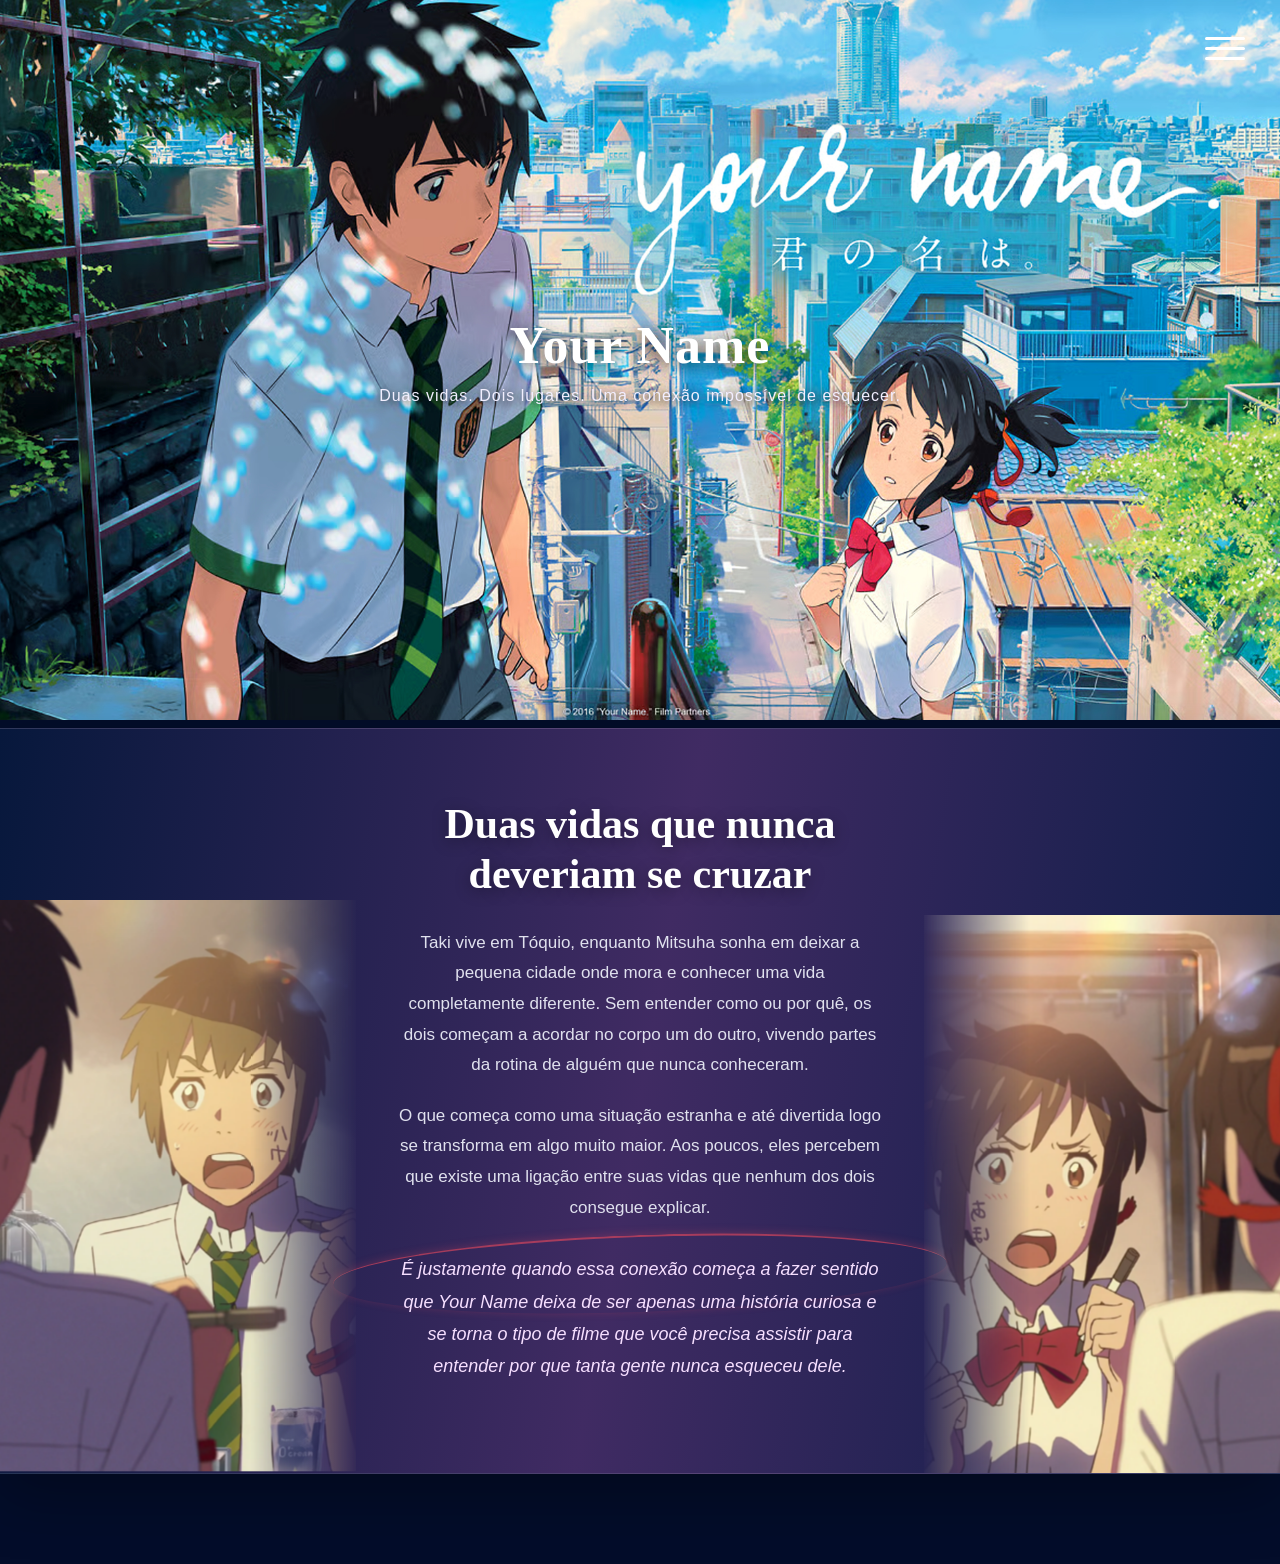
==== index.html @ 28dd765f "Primeiro commit" ====
<!DOCTYPE html>
<html lang="pt-br">
<head>
    <meta charset="UTF-8">
    <meta name="viewport" content="width=device-width, initial-scale=1.0">
    <link rel="stylesheet" href="style.css">
    <title>Your name</title>
</head>

    

<body>
    <header class="inicio" id="inicio">
        
        <img
        class="imagem-inicio"
        src="./src/your_name_4k_upscaled.jpg"
        alt="Your Name"
    >

    <input type="checkbox" id="menu-abrir">

    <label for="menu-abrir" class="menu-botao">
        <span></span>
        <span></span>
        <span></span>
    </label>

    <nav class="menu">
        <a href="#inicio">Início</a>
        <a href="#historia">História</a>
        <a href="#personagens">Personagens</a>
        <a href="#curiosidades">Curiosidades</a>
    </nav>

    <div class="conteudo-inicio">

        <h1>Your Name</h1>

        <p class="subtitulo">
            Duas vidas. Dois lugares. Uma conexão impossível de esquecer.
        </p>

    </div>




    </header>



    <main>
         
        <div class="historia-faixa" id="historia">

        <div class="personagem-lado personagem-taki">
            <img src="./src/Capturar.PNG" alt="Taki de Your Name">
        </div>

        <div class="historia-centro">

            <h2>Duas vidas que nunca deveriam se cruzar</h2>

            <p>
                Taki vive em Tóquio, enquanto Mitsuha sonha em deixar
                a pequena cidade onde mora e conhecer uma vida completamente
                diferente. Sem entender como ou por quê, os dois começam
                a acordar no corpo um do outro, vivendo partes da rotina
                de alguém que nunca conheceram.
            </p>

            <p>
                O que começa como uma situação estranha e até divertida
                logo se transforma em algo muito maior. Aos poucos, eles
                percebem que existe uma ligação entre suas vidas que nenhum
                dos dois consegue explicar.
            </p>

            <p class="historia-impacto">
                É justamente quando essa conexão começa a fazer sentido
                que Your Name deixa de ser apenas uma história curiosa
                e se torna o tipo de filme que você precisa assistir
                para entender por que tanta gente nunca esqueceu dele.
            </p>

        </div>

        <div class="personagem-lado personagem-mitsuha">
            <img src="./src/pm.PNG" alt="Mitsuha de Your Name">
        </div>

    </div>







    </main>
    

     
     
     
     
     
     
     
     
     
     
     



















<script src="script.js"></script>


    
</body>
</html>
---- style.css ----
* {
    margin: 0;
    padding: 0;
    box-sizing: border-box;
}

html {
    scroll-behavior: smooth;
}

body {
    margin: 0;
    background-color: #030d2a;
    color: white;
    font-family: Arial, sans-serif;
}


/* ABERTURA */

.inicio {
    width: 100%;
    position: relative;
    overflow: hidden;

    margin-bottom: 0;
}


/* IMAGEM */

.imagem-inicio {
    width: 100%;
    height: auto;
    display: block;

    filter: none;

    transform: translateY(var(--movimento-imagem, 0px)) scale(1.015);

    will-change: transform;

    animation: entradaImagem 1.6s ease;
}


/* TÍTULO E SUBTÍTULO */

.conteudo-inicio {
    position: absolute;

    top: 50%;
    left: 50%;

    transform:
        translate(-50%, -50%)
        translateY(var(--movimento-texto, 0px));

    text-align: center;

    width: 90%;

    z-index: 2;

    will-change: transform;
}

.conteudo-inicio h1 {
    font-family: Georgia, "Times New Roman", serif;

    font-size: 52px;

    font-weight: bold;

    color: white;

    letter-spacing: 1px;

    text-shadow:
        0 3px 15px rgba(0, 0, 0, 0.75);

    margin-bottom: 12px;

    animation: entradaTitulo 1.5s ease;
}


.subtitulo {
    font-size: 16px;

    color: #f2efff;

    letter-spacing: 1px;

    text-shadow:
        0 2px 10px rgba(0, 0, 0, 0.9);

    animation: entradaSubtitulo 1.8s ease;
}


/* MENU */

#menu-abrir {
    display: none;
}


.menu-botao {
    position: absolute;

    top: 30px;
    right: 35px;

    width: 40px;

    cursor: pointer;

    z-index: 10;
}


.menu-botao span {
    display: block;

    height: 3px;

    background-color: white;

    margin: 7px 0;

    border-radius: 10px;

    transition: 0.3s;
}


.menu {
    position: absolute;

    top: 80px;
    right: 35px;

    width: 190px;

    padding: 15px;

    background-color: rgba(10, 14, 35, 0.90);

    backdrop-filter: blur(10px);

    border-radius: 12px;

    display: flex;
    flex-direction: column;

    opacity: 0;

    transform: translateY(-10px);

    pointer-events: none;

    transition: 0.3s;

    z-index: 9;
}


.menu a {
    color: white;

    text-decoration: none;

    padding: 13px;

    border-radius: 7px;

    transition: 0.3s;
}


.menu a:hover {
    background-color: rgba(255, 255, 255, 0.12);

    padding-left: 18px;
}


#menu-abrir:checked ~ .menu {
    opacity: 1;

    transform: translateY(0);

    pointer-events: auto;
}


/* BARRINHAS VIRANDO X */

#menu-abrir:checked + .menu-botao span:nth-child(1) {
    transform: translateY(10px) rotate(45deg);
}

#menu-abrir:checked + .menu-botao span:nth-child(2) {
    opacity: 0;
}

#menu-abrir:checked + .menu-botao span:nth-child(3) {
    transform: translateY(-10px) rotate(-45deg);
}


/* ANIMAÇÕES */

@keyframes entradaImagem {

    from {
        opacity: 0;
        transform: scale(1.04);
    }

    to {
        opacity: 1;
        transform: scale(1);
    }

}


@keyframes entradaTitulo {

    from {
        opacity: 0;
        transform: translateY(25px);
    }

    to {
        opacity: 1;
        transform: translateY(0);
    }

}


@keyframes entradaSubtitulo {

    from {
        opacity: 0;
        transform: translateY(18px);
    }

    to {
        opacity: 1;
        transform: translateY(0);
    }

}



/* =========================
   FAIXA DA HISTÓRIA
   ========================= */

.historia-faixa {
    width: 100%;
    min-height: 560px;

    /* separação bem fina entre a abertura e esta parte */
    margin: 8px 0 90px;

    position: relative;

    display: grid;
    grid-template-columns: 1fr 1.6fr 1fr;

    align-items: center;

    overflow: hidden;

    background:
        linear-gradient(
            100deg,
            #07183c 0%,
            #402b63 50%,
            #091b45 100%
        );

    border-top: 1px solid rgba(255, 255, 255, 0.12);
    border-bottom: 1px solid rgba(255, 255, 255, 0.12);

    box-shadow:
        0 20px 60px rgba(0, 0, 0, 0.30);


    /* ESTADO ANTES DA ANIMAÇÃO */

    opacity: 0;

    transform:
        translateY(25px)
        scale(0.94);

    filter: blur(3px);

    transition:
        opacity 1s ease,
        transform 1s cubic-bezier(0.16, 1, 0.3, 1),
        filter 1s ease;
}



.historia-faixa.entrar {
    opacity: 1;

    transform:
        translateY(0)
        scale(1);

    filter: blur(0);
}

/* =========================
   PERSONAGENS DOS LADOS
   ========================= */

.personagem-lado {
    height: 100%;

    display: flex;

    align-items: flex-end;

    overflow: hidden;
}


.personagem-lado img {
    width: 100%;
    height: 560px;
    object-fit: cover;
    display: block;

    transform:
        translateY(var(--parallax-personagem, 0px))
        scale(1.02);

    will-change: transform;
}

/* TAKI */

.personagem-taki {
    justify-content: flex-start;

}


/* MITSUHA */

.personagem-mitsuha {
    justify-content: flex-end;

}


/* =========================
   TEXTO CENTRAL
   ========================= */

.historia-centro {
    max-width: 720px;

    margin: 0 auto;

    padding: 70px 40px;

    text-align: center;

    position: relative;

    z-index: 2;

}


.historia-centro h2 {
    font-family: Georgia, "Times New Roman", serif;

    font-size: 42px;

    line-height: 1.2;

    color: #ffffff;

    margin-bottom: 28px;

    text-shadow:
        0 3px 15px rgba(0, 0, 0, 0.35);
}


.historia-centro p {
    color: #e0e1ee;

    font-size: 17px;

    line-height: 1.8;

    margin-bottom: 20px;
}


.historia-impacto {
    margin-top: 30px;

    color: #f6dfff !important;

    font-style: italic;

    font-size: 18px !important;
}


/* =========================
   ANIMAÇÕES
   ========================= */

@keyframes takiEntrada {

    from {
        opacity: 0;
        transform: translateX(-70px) scale(0.97);
        filter: blur(3px);
    }

    to {
        opacity: 1;
        transform: translateX(0) scale(1);
        filter: blur(0);
    }

}


@keyframes mitsuhaEntrada {

    from {
        opacity: 0;
        transform: translateX(70px) scale(0.97);
        filter: blur(3px);
    }

    to {
        opacity: 1;
        transform: translateX(0) scale(1);
        filter: blur(0);
    }

}


@keyframes textoHistoriaEntrada {

    from {
        opacity: 0;
        transform: translateY(35px) scale(0.98);
    }

    to {
        opacity: 1;
        transform: translateY(0) scale(1);
    }

}




/* FAZ A FOTO DO TAKI SE MISTURAR COM O FUNDO */

.personagem-taki img {
    -webkit-mask-image: linear-gradient(
        to right,
        black 0%,
        black 70%,
        transparent 100%
    );

    mask-image: linear-gradient(
        to right,
        black 0%,
        black 70%,
        transparent 100%
    );
}


/* FAZ A FOTO DA MITSUHA SE MISTURAR COM O FUNDO */

.personagem-mitsuha img {
    -webkit-mask-image: linear-gradient(
        to left,
        black 0%,
        black 70%,
        transparent 100%
    );

    mask-image: linear-gradient(
        to left,
        black 0%,
        black 70%,
        transparent 100%
    );
}


/* FIO VERMELHO */

.historia-faixa::after {
    content: "";

    position: absolute;

    width: 48%;
    height: 75px;

    left: 26%;
    top: 68%;

    border-top: 2px solid rgba(225, 72, 92, 0.65);

    border-radius: 50%;

    transform: rotate(-2deg);

    box-shadow:
        0 -1px 8px rgba(225, 72, 92, 0.25);

    z-index: 1;

    pointer-events: none;
}


/* DEIXA PERSONAGENS E TEXTO NA FRENTE DO FIO */

.personagem-lado,
.historia-centro {
    position: relative;
    z-index: 2;
}
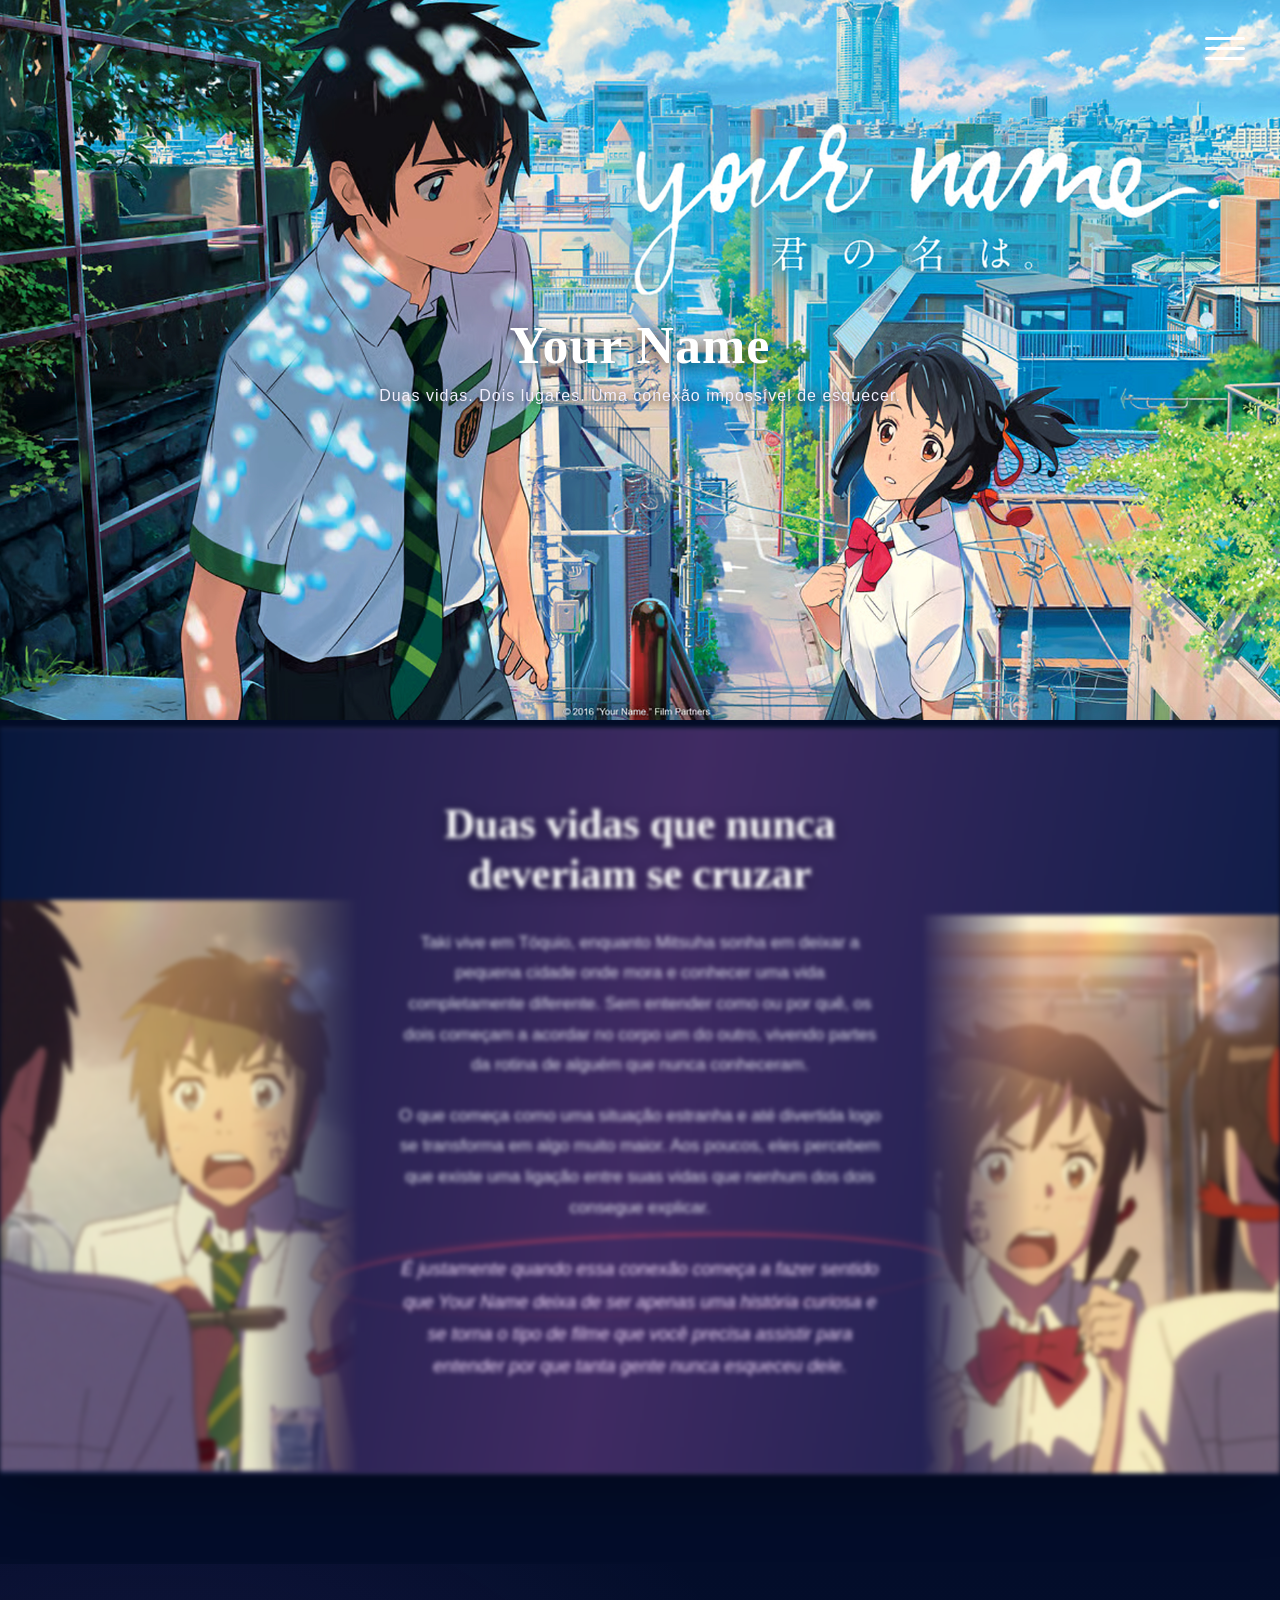
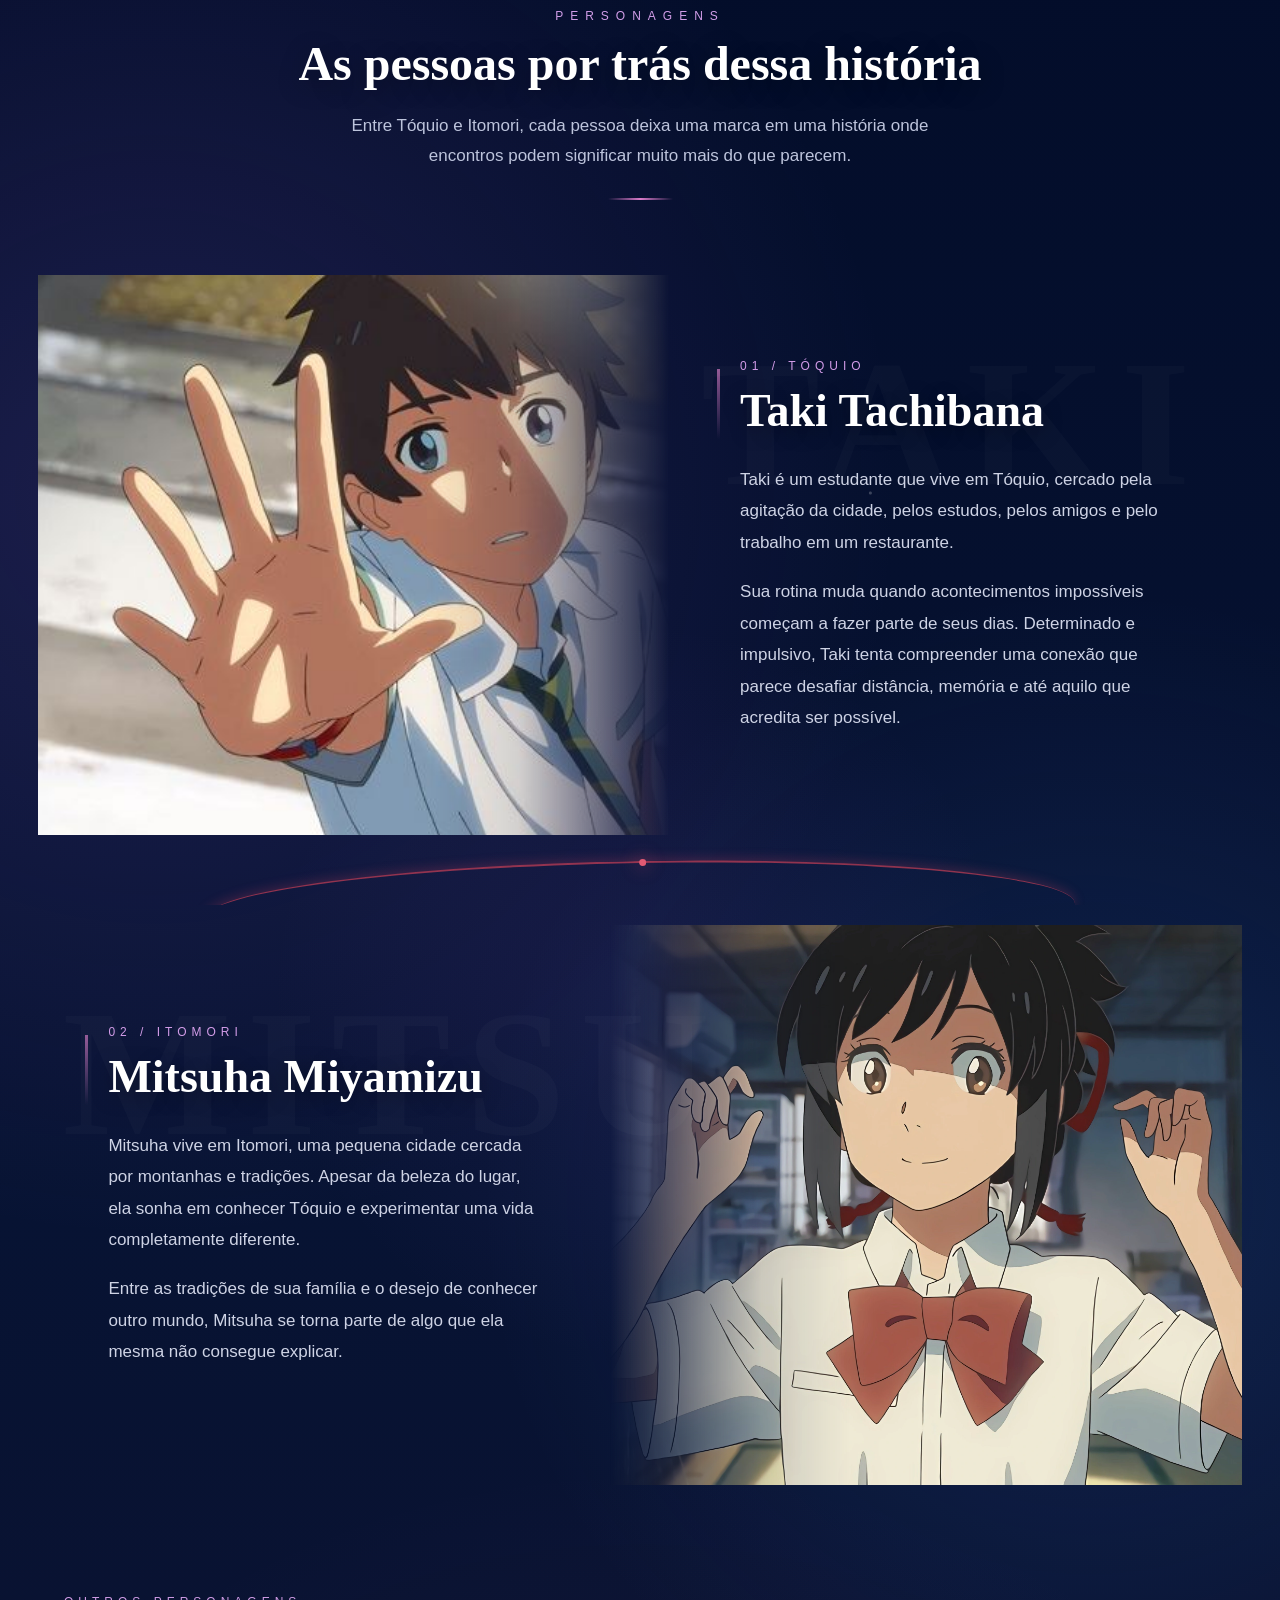
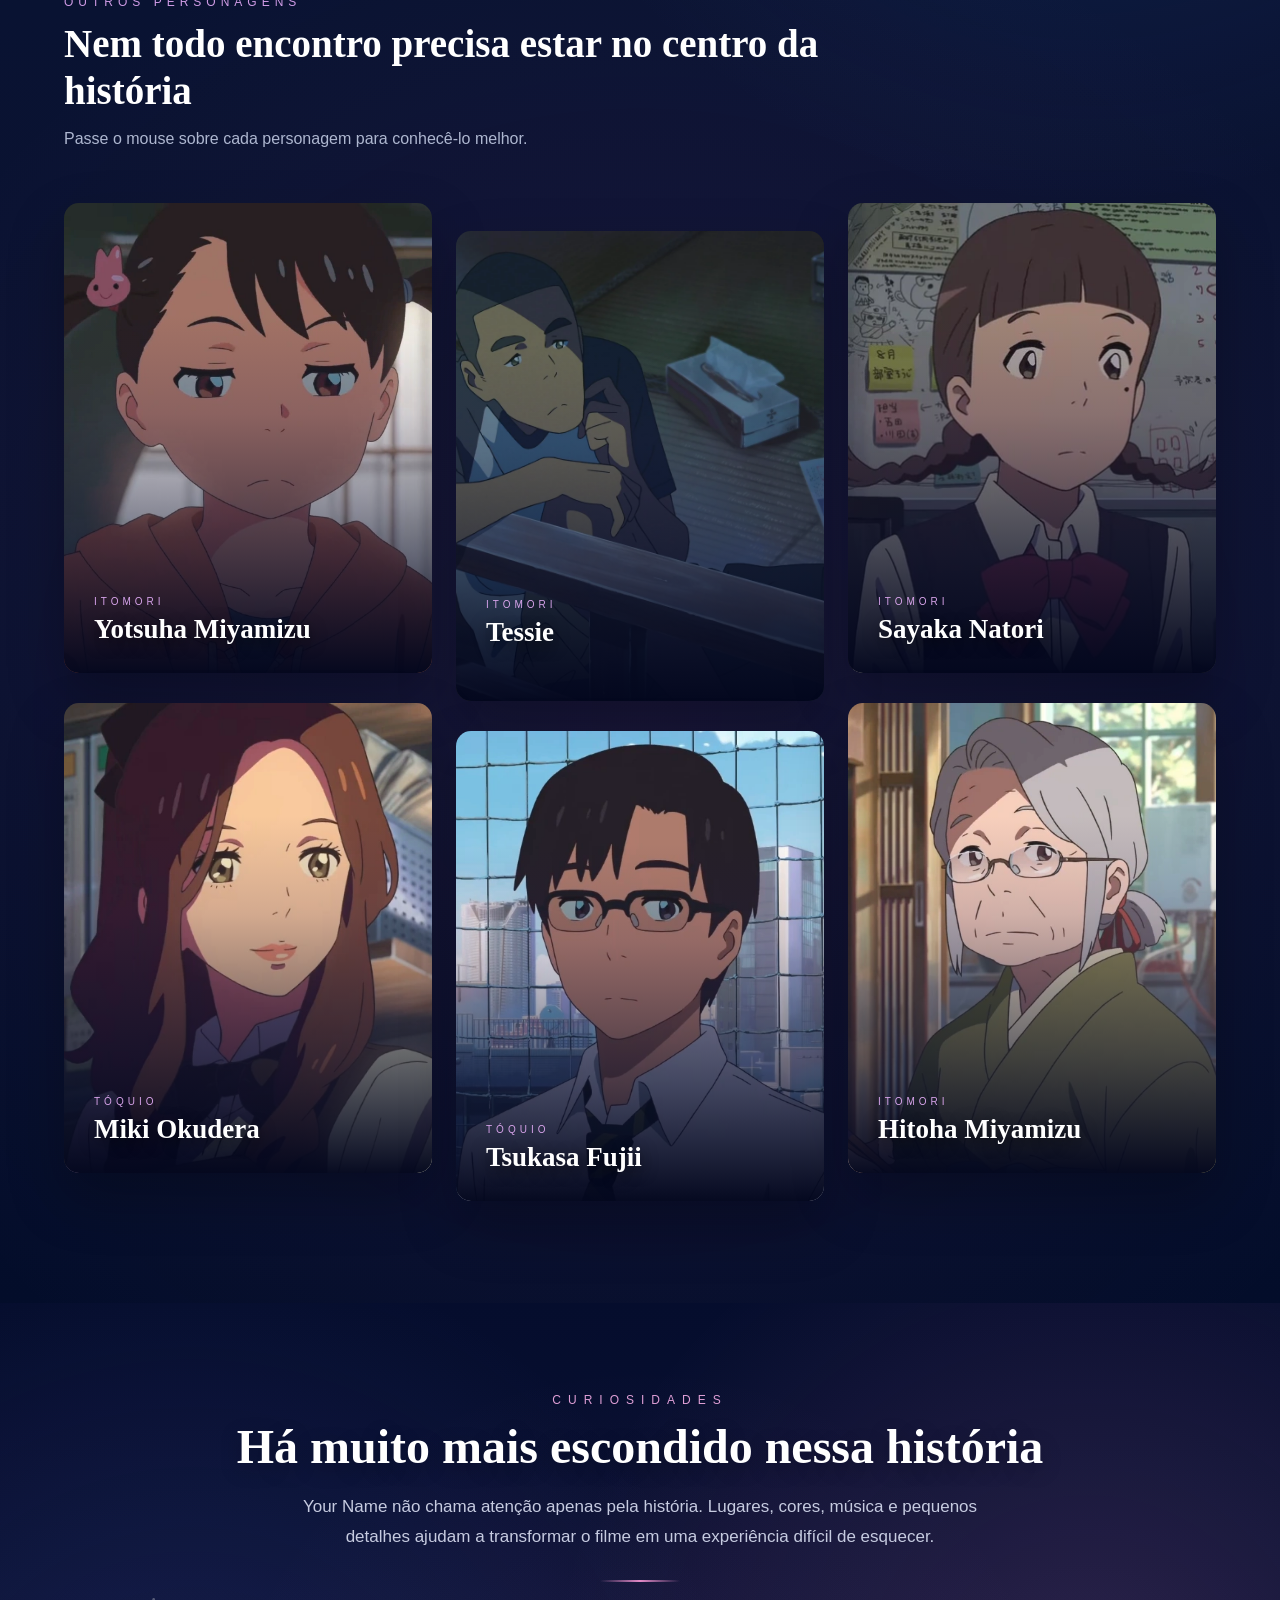
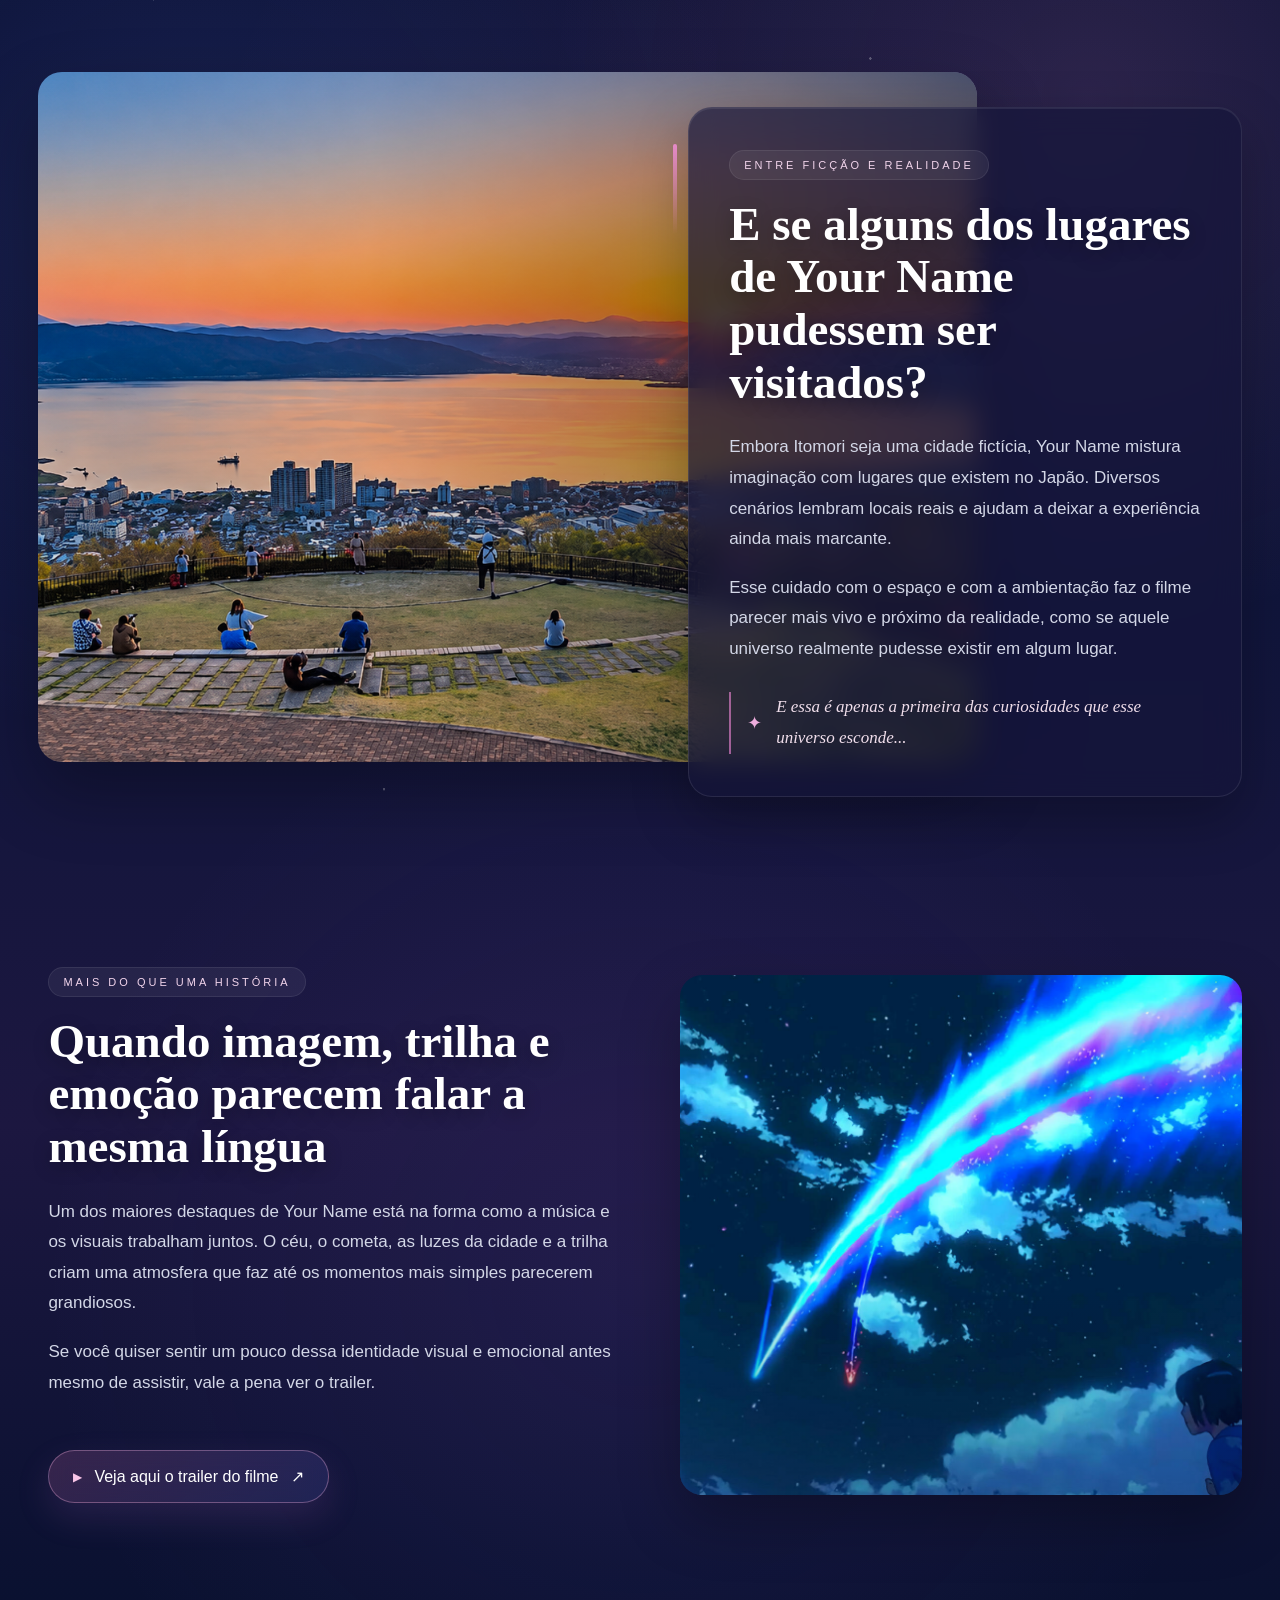
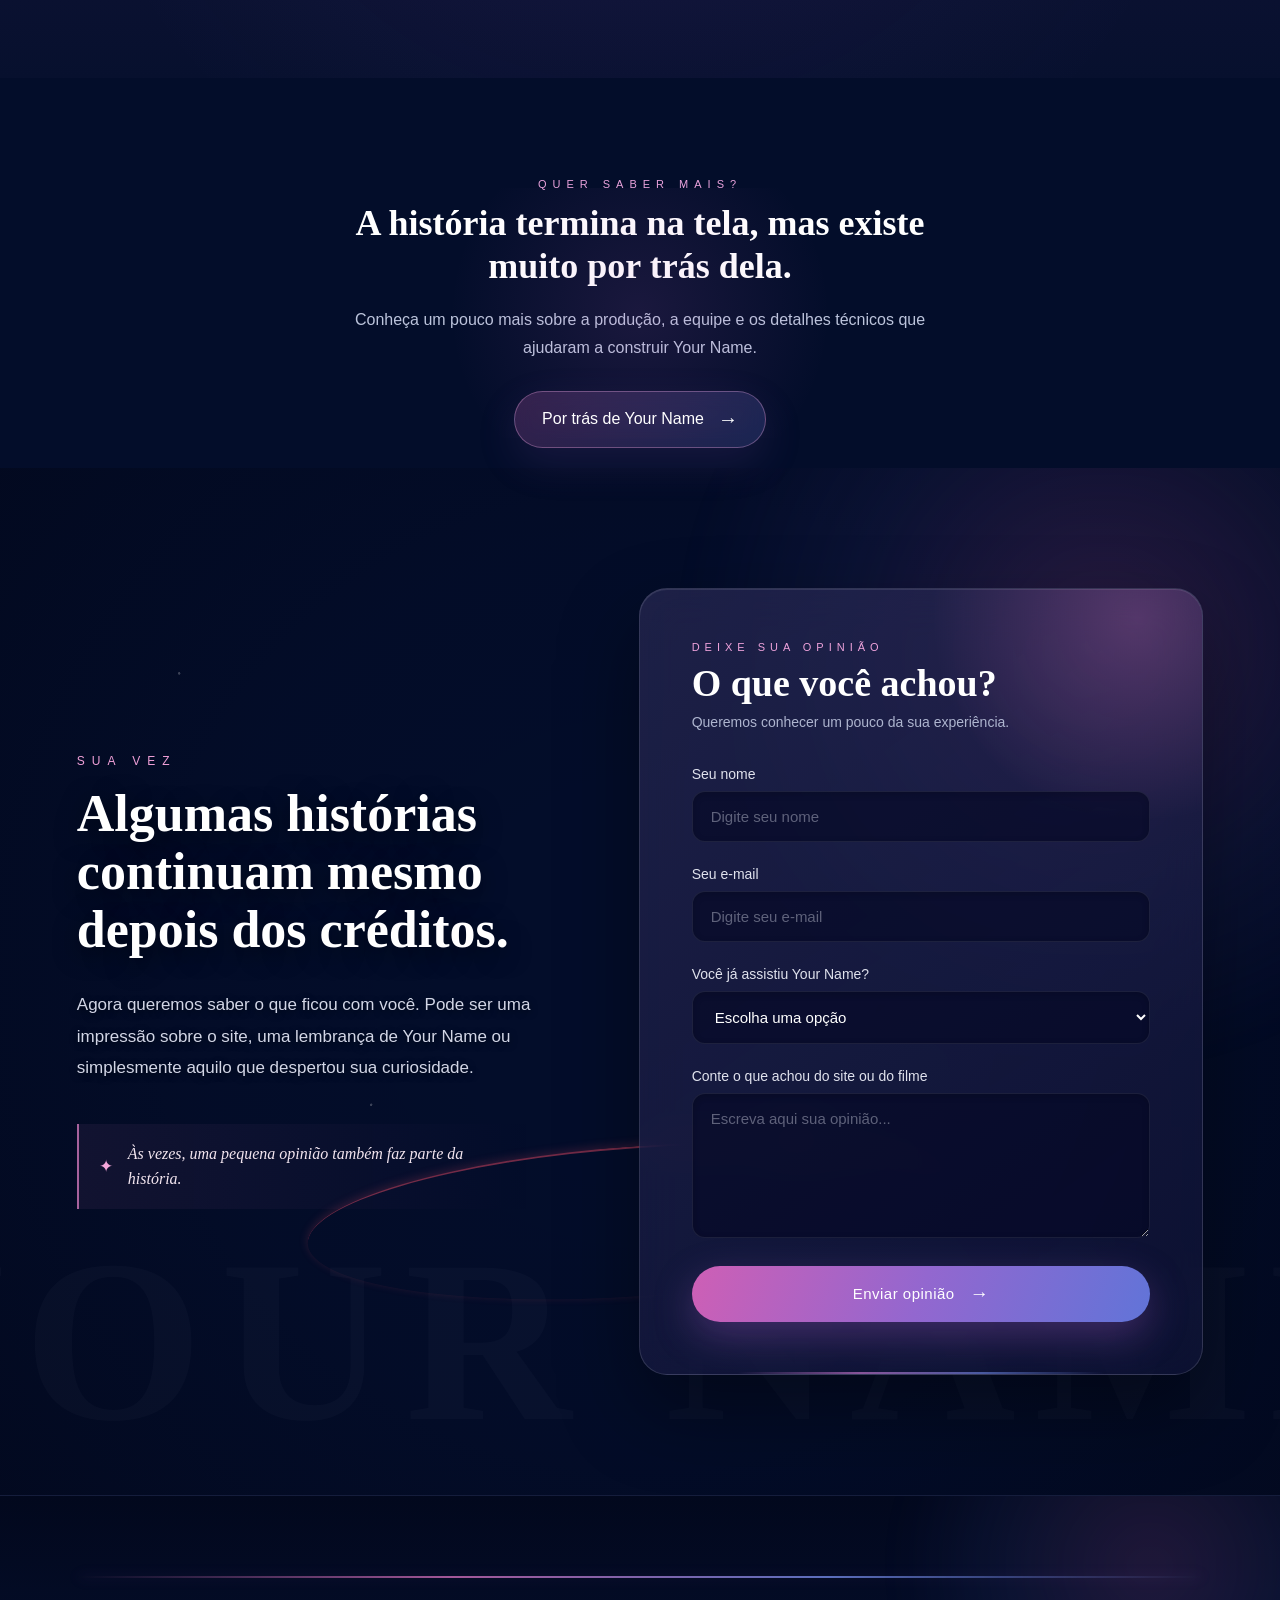
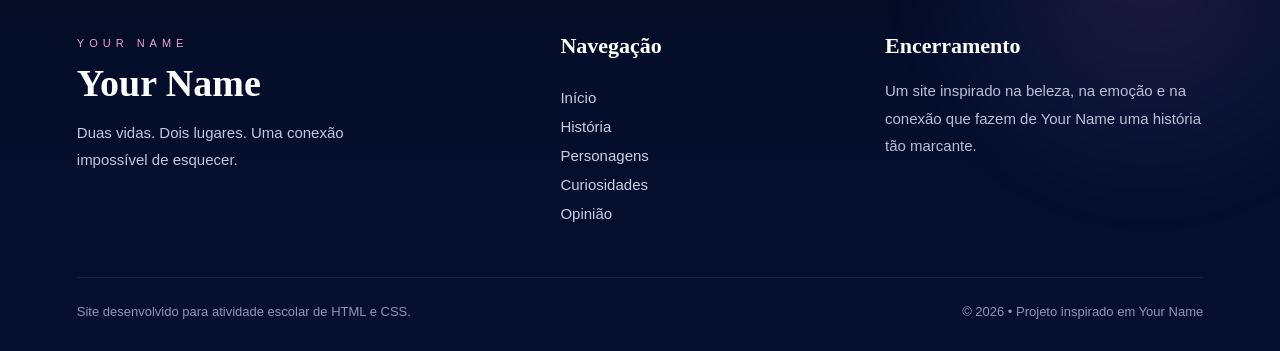
==== commit 7eacd290: "Primeiro commit" ====
--- a/index.html
+++ b/index.html
@@ -94,11 +94,732 @@
 
 
 
-
-
-
-
-    </main>
+    <!-- =========================================
+     PERSONAGENS
+========================================= -->
+
+<div class="secao-personagens" id="personagens">
+
+    <!-- TÍTULO -->
+
+    <div class="personagens-titulo">
+
+        <span class="pequeno-titulo">PERSONAGENS</span>
+
+        <h2>As pessoas por trás dessa história</h2>
+
+        <p>
+            Entre Tóquio e Itomori, cada pessoa deixa uma marca em uma
+            história onde encontros podem significar muito mais do que parecem.
+        </p>
+
+    </div>
+
+
+    <!-- =====================================
+         TAKI
+    ====================================== -->
+
+    <div class="protagonista protagonista-taki">
+
+        <span class="nome-fundo nome-taki">TAKI</span>
+
+        <div class="protagonista-imagem">
+            <img
+                src="./src/mv5bytjhm2rkzdmtnduxns00y2rkltk4ztetmtgwnzg5njm4yjizxkeyxkfqcgdeqxvymzgxodm4njm-v1_orig.jpg"
+                alt="Taki Tachibana, personagem de Your Name"
+            >
+        </div>
+
+        <div class="protagonista-texto">
+
+            <span class="protagonista-numero">01 / TÓQUIO</span>
+
+            <h3>Taki Tachibana</h3>
+
+            <p>
+                Taki é um estudante que vive em Tóquio, cercado pela
+                agitação da cidade, pelos estudos, pelos amigos e pelo
+                trabalho em um restaurante.
+            </p>
+
+            <p>
+                Sua rotina muda quando acontecimentos impossíveis começam
+                a fazer parte de seus dias. Determinado e impulsivo,
+                Taki tenta compreender uma conexão que parece desafiar
+                distância, memória e até aquilo que acredita ser possível.
+            </p>
+
+        </div>
+
+    </div>
+
+
+    <!-- FIO ENTRE OS PROTAGONISTAS -->
+
+    <div class="fio-conexao">
+        <span></span>
+    </div>
+
+
+    <!-- =====================================
+         MITSUHA
+    ====================================== -->
+
+    <div class="protagonista protagonista-mitsuha">
+
+        <span class="nome-fundo nome-mitsuha">MITSUHA</span>
+
+        <div class="protagonista-texto">
+
+            <span class="protagonista-numero">02 / ITOMORI</span>
+
+            <h3>Mitsuha Miyamizu</h3>
+
+            <p>
+                Mitsuha vive em Itomori, uma pequena cidade cercada por
+                montanhas e tradições. Apesar da beleza do lugar, ela
+                sonha em conhecer Tóquio e experimentar uma vida
+                completamente diferente.
+            </p>
+
+            <p>
+                Entre as tradições de sua família e o desejo de conhecer
+                outro mundo, Mitsuha se torna parte de algo que ela mesma
+                não consegue explicar.
+            </p>
+
+        </div>
+
+        <div class="protagonista-imagem">
+            <img
+                src="./src/Mitsuha_Miyamizu_13.webp"
+                alt="Mitsuha Miyamizu, personagem de Your Name"
+            >
+        </div>
+
+    </div>
+
+
+    <!-- =====================================
+         SECUNDÁRIOS
+    ====================================== -->
+
+    <div class="personagens-secundarios">
+
+        <div class="secundarios-titulo">
+
+            <span>OUTROS PERSONAGENS</span>
+
+            <h2>Nem todo encontro precisa estar no centro da história</h2>
+
+            <p>
+                Passe o mouse sobre cada personagem para conhecê-lo melhor.
+            </p>
+
+        </div>
+
+
+        <div class="grade-personagens">
+
+
+            <!-- YOTSUHA -->
+
+            <div class="card-personagem">
+
+                <img
+                    src="./src/Yotsuha_Miyamizu_13.webp"
+                    alt="Yotsuha Miyamizu, irmã de Mitsuha"
+                >
+
+                <div class="card-fundo"></div>
+
+                <div class="card-informacoes">
+
+                    <span>ITOMORI</span>
+
+                    <h3>Yotsuha Miyamizu</h3>
+
+                    <p>
+                        Irmã mais nova de Mitsuha. Espontânea e observadora,
+                        participa da rotina e das tradições da família
+                        Miyamizu.
+                    </p>
+
+                </div>
+
+            </div>
+
+
+            <!-- TESSIE -->
+
+            <div class="card-personagem">
+
+                <img
+                    src="./src/Katsuhiko_Teshigawara.webp"
+                    alt="Katsuhiko Teshigawara, conhecido como Tessie"
+                >
+
+                <div class="card-fundo"></div>
+
+                <div class="card-informacoes">
+
+                    <span>ITOMORI</span>
+
+                    <h3>Tessie</h3>
+
+                    <p>
+                        Um dos amigos mais próximos de Mitsuha. Descontraído
+                        e curioso, demonstra grande lealdade quando seus
+                        amigos realmente precisam dele.
+                    </p>
+
+                </div>
+
+            </div>
+
+
+            <!-- SAYAKA -->
+
+            <div class="card-personagem">
+
+                <img
+                    src="./src/Sayaka_13.webp"
+                    alt="Sayaka Natori, amiga de Mitsuha"
+                >
+
+                <div class="card-fundo"></div>
+
+                <div class="card-informacoes">
+
+                    <span>ITOMORI</span>
+
+                    <h3>Sayaka Natori</h3>
+
+                    <p>
+                        Amiga de Mitsuha e Tessie. Reservada e sensata,
+                        ela completa o pequeno grupo de amigos de Itomori.
+                    </p>
+
+                </div>
+
+            </div>
+
+
+            <!-- OKUDERA -->
+
+            <div class="card-personagem">
+
+                <img
+                    src="./src/Miki_Okudera_16.webp"
+                    alt="Miki Okudera, colega de trabalho de Taki"
+                >
+
+                <div class="card-fundo"></div>
+
+                <div class="card-informacoes">
+
+                    <span>TÓQUIO</span>
+
+                    <h3>Miki Okudera</h3>
+
+                    <p>
+                        Colega de trabalho de Taki. Confiante e observadora,
+                        ela ocupa um lugar importante em sua rotina em Tóquio.
+                    </p>
+
+                </div>
+
+            </div>
+
+
+            <!-- TSUKASA -->
+
+            <div class="card-personagem">
+
+                <img
+                    src="./src/Tsukasa_Fujii_16.webp"
+                    alt="Tsukasa Fujii, amigo de Taki"
+                >
+
+                <div class="card-fundo"></div>
+
+                <div class="card-informacoes">
+
+                    <span>TÓQUIO</span>
+
+                    <h3>Tsukasa Fujii</h3>
+
+                    <p>
+                        Um dos amigos próximos de Taki. Ele percebe quando
+                        o comportamento do amigo começa a parecer diferente
+                        do habitual.
+                    </p>
+
+                </div>
+
+            </div>
+
+
+            <!-- HITOHA -->
+
+            <div class="card-personagem">
+
+                <img
+                    src="./src/Hitoha_Miyamizu.webp"
+                    alt="Hitoha Miyamizu, avó de Mitsuha"
+                >
+
+                <div class="card-fundo"></div>
+
+                <div class="card-informacoes">
+
+                    <span>ITOMORI</span>
+
+                    <h3>Hitoha Miyamizu</h3>
+
+                    <p>
+                        Avó de Mitsuha e Yotsuha. Ela preserva as tradições
+                        da família e representa uma forte ligação com
+                        memória e passado.
+                    </p>
+
+                </div>
+
+            </div>
+
+
+        </div>
+
+    </div>
+
+</div>
+
+
+
+
+<!-- =========================================
+     CURIOSIDADES
+========================================= -->
+
+<div class="secao-curiosidades" id="curiosidades">
+
+    <div class="brilho-cometa"></div>
+
+    <div class="curiosidades-topo">
+        <span class="curiosidades-label">CURIOSIDADES</span>
+        <h2>Há muito mais escondido nessa história</h2>
+        <p>
+            Your Name não chama atenção apenas pela história. Lugares,
+            cores, música e pequenos detalhes ajudam a transformar o filme
+            em uma experiência difícil de esquecer.
+        </p>
+    </div>
+
+
+    <!-- =====================================
+         CURIOSIDADE 01
+    ====================================== -->
+
+    <div class="curiosidade-destaque">
+
+        <span class="numero-fundo-curiosidade">01</span>
+
+        <div class="curiosidade-destaque-imagem">
+            <img
+                src="./src/55ec703a-03cb-4e5f-b858-4fadd3f61f8e.png"
+                alt="Paisagem inspirada nos cenários de Your Name"
+            >
+        </div>
+
+        <div class="curiosidade-destaque-card">
+
+            <span class="mini-tag">ENTRE FICÇÃO E REALIDADE</span>
+
+            <h3>
+                E se alguns dos lugares de Your Name
+                pudessem ser visitados?
+            </h3>
+
+            <p>
+                Embora Itomori seja uma cidade fictícia, Your Name mistura
+                imaginação com lugares que existem no Japão. Diversos
+                cenários lembram locais reais e ajudam a deixar a experiência
+                ainda mais marcante.
+            </p>
+
+            <p>
+                Esse cuidado com o espaço e com a ambientação faz o filme
+                parecer mais vivo e próximo da realidade, como se aquele
+                universo realmente pudesse existir em algum lugar.
+            </p>
+
+            <div class="curiosidade-frase">
+                <span>✦</span>
+                <p>
+                    E essa é apenas a primeira das curiosidades que esse
+                    universo esconde...
+                </p>
+            </div>
+
+        </div>
+
+    </div>
+
+
+    <!-- =====================================
+         CURIOSIDADE 02
+    ====================================== -->
+
+    <div class="curiosidade-trailer-premium">
+
+        <div class="curiosidade-trailer-texto">
+
+            <span class="mini-tag">MAIS DO QUE UMA HISTÓRIA</span>
+
+            <h3>
+                Quando imagem, trilha e emoção
+                parecem falar a mesma língua
+            </h3>
+
+            <p>
+                Um dos maiores destaques de Your Name está na forma como
+                a música e os visuais trabalham juntos. O céu, o cometa,
+                as luzes da cidade e a trilha criam uma atmosfera que faz
+                até os momentos mais simples parecerem grandiosos.
+            </p>
+
+            <p>
+                Se você quiser sentir um pouco dessa identidade visual e
+                emocional antes mesmo de assistir, vale a pena ver o trailer.
+            </p>
+
+            <a
+                class="botao-trailer-premium"
+                href="https://www.youtube.com/watch?v=k4xGqY5IDBE"
+                target="_blank"
+                rel="noopener noreferrer"
+            >
+                <span class="play-premium">▶</span>
+                <span>Veja aqui o trailer do filme</span>
+                <span class="seta-premium">↗</span>
+            </a>
+
+        </div>
+
+        <div class="curiosidade-trailer-imagem">
+            <img
+                src="./src/your-name-anime-comet-scene-u9lsdadsmybxrq05.jpg"
+                alt="Céu com cometa representando a atmosfera visual de Your Name"
+            >
+        </div>
+
+    </div>
+
+</div>
+
+
+
+
+<div class="acesso-bastidores">
+
+    <span class="acesso-bastidores-tag">
+        QUER SABER MAIS?
+    </span>
+
+    <h3>
+        A história termina na tela,
+        mas existe muito por trás dela.
+    </h3>
+
+    <p>
+        Conheça um pouco mais sobre a produção,
+        a equipe e os detalhes técnicos que ajudaram
+        a construir Your Name.
+    </p>
+
+    <a
+        href="./curiosidades.html"
+        class="botao-bastidores"
+    >
+        <span>Por trás de Your Name</span>
+        <span class="seta-bastidores">→</span>
+    </a>
+
+</div>
+
+
+
+<!-- =========================================
+     OPINIÃO
+========================================= -->
+
+<div class="secao-opiniao" id="opiniao">
+
+    <!-- elementos decorativos -->
+
+    <span class="nome-fundo-opiniao">
+        YOUR NAME
+    </span>
+
+    <div class="brilho-opiniao"></div>
+
+    <div class="fio-opiniao"></div>
+
+
+    <div class="opiniao-conteudo">
+
+
+        <!-- =================================
+             TEXTO
+        ================================== -->
+
+        <div class="opiniao-introducao">
+
+            <span class="opiniao-tag">
+                SUA VEZ
+            </span>
+
+            <h2>
+                Algumas histórias continuam
+                mesmo depois dos créditos.
+            </h2>
+
+            <p>
+                Agora queremos saber o que ficou com você.
+                Pode ser uma impressão sobre o site, uma lembrança
+                de Your Name ou simplesmente aquilo que despertou
+                sua curiosidade.
+            </p>
+
+
+            <div class="opiniao-frase">
+
+                <span>✦</span>
+
+                <p>
+                    Às vezes, uma pequena opinião também
+                    faz parte da história.
+                </p>
+
+            </div>
+
+        </div>
+
+
+        <!-- =================================
+             FORMULÁRIO
+        ================================== -->
+
+        <form class="formulario-opiniao">
+
+            <div class="formulario-topo">
+
+                <span>
+                    DEIXE SUA OPINIÃO
+                </span>
+
+                <h3>
+                    O que você achou?
+                </h3>
+
+                <p>
+                    Queremos conhecer um pouco da sua experiência.
+                </p>
+
+            </div>
+
+
+            <!-- NOME -->
+
+            <div class="campo-formulario">
+
+                <label for="nome">
+                    Seu nome
+                </label>
+
+                <input
+                    type="text"
+                    id="nome"
+                    name="nome"
+                    placeholder="Digite seu nome"
+                    required
+                >
+
+            </div>
+
+
+            <!-- EMAIL -->
+
+            <div class="campo-formulario">
+
+                <label for="email">
+                    Seu e-mail
+                </label>
+
+                <input
+                    type="email"
+                    id="email"
+                    name="email"
+                    placeholder="Digite seu e-mail"
+                    required
+                >
+
+            </div>
+
+
+            <!-- JÁ ASSISTIU? -->
+
+            <div class="campo-formulario">
+
+                <label for="assistiu">
+                    Você já assistiu Your Name?
+                </label>
+
+                <select
+                    id="assistiu"
+                    name="assistiu"
+                >
+
+                    <option value="">
+                        Escolha uma opção
+                    </option>
+
+                    <option value="sim">
+                        Sim, já assisti
+                    </option>
+
+                    <option value="nao">
+                        Ainda não
+                    </option>
+
+                    <option value="quero">
+                        Quero assistir
+                    </option>
+
+                </select>
+
+            </div>
+
+
+            <!-- OPINIÃO -->
+
+            <div class="campo-formulario">
+
+                <label for="mensagem">
+                    Conte o que achou do site ou do filme
+                </label>
+
+                <textarea
+                    id="mensagem"
+                    name="mensagem"
+                    rows="6"
+                    placeholder="Escreva aqui sua opinião..."
+                    required
+                ></textarea>
+
+            </div>
+
+
+            <!-- BOTÃO -->
+
+            <button
+                class="botao-enviar"
+                type="submit"
+            >
+
+                <span>
+                    Enviar opinião
+                </span>
+
+                <span class="seta-enviar">
+                    →
+                </span>
+
+            </button>
+
+        </form>
+
+    </div>
+
+</div>
+
+
+
+
+
+
+
+
+
+
+
+
+
+
+
+
+
+</main>
+
+
+
+
+<footer class="rodape">
+
+    <div class="rodape-brilho"></div>
+    <div class="rodape-linha-cometa"></div>
+
+    <div class="rodape-conteudo">
+
+        <div class="rodape-marca">
+            <span class="rodape-tag">YOUR NAME</span>
+
+            <h2>Your Name</h2>
+
+            <p>
+                Duas vidas. Dois lugares. Uma conexão impossível de esquecer.
+            </p>
+        </div>
+
+
+        <div class="rodape-links">
+            <h3>Navegação</h3>
+
+            <a href="#inicio">Início</a>
+            <a href="#historia">História</a>
+            <a href="#personagens">Personagens</a>
+            <a href="#curiosidades">Curiosidades</a>
+            <a href="#opiniao">Opinião</a>
+        </div>
+
+
+        <div class="rodape-frase">
+            <h3>Encerramento</h3>
+
+            <p>
+                Um site inspirado na beleza, na emoção e na conexão
+                que fazem de Your Name uma história tão marcante.
+            </p>
+        </div>
+
+    </div>
+
+
+    <div class="rodape-base">
+
+        <p>
+            Site desenvolvido para atividade escolar de HTML e CSS.
+        </p>
+
+        <p>
+            © 2026 • Projeto inspirado em Your Name
+        </p>
+
+    </div>
+
+</footer>
+
     
 
      
--- a/style.css
+++ b/style.css
@@ -295,30 +295,60 @@
 
     /* ESTADO ANTES DA ANIMAÇÃO */
 
-    opacity: 0;
+    opacity: var(--historia-opacity, 0);
 
     transform:
-        translateY(25px)
-        scale(0.94);
-
-    filter: blur(3px);
-
-    transition:
-        opacity 1s ease,
-        transform 1s cubic-bezier(0.16, 1, 0.3, 1),
-        filter 1s ease;
-}
-
-
-
-.historia-faixa.entrar {
-    opacity: 1;
+    translateY(var(--historia-y, 25px))
+    scale(var(--historia-scale, 0.94));
+
+    filter: blur(var(--historia-blur, 3px));
+
+   will-change: transform, opacity, filter;
+}
+
+
+
+.historia-faixa {
+    width: 100%;
+    min-height: 560px;
+
+    margin: 8px 0 90px;
+
+    position: relative;
+
+    display: grid;
+    grid-template-columns: 1fr 1.6fr 1fr;
+
+    align-items: center;
+
+    overflow: hidden;
+
+    background:
+        linear-gradient(
+            100deg,
+            #07183c 0%,
+            #402b63 50%,
+            #091b45 100%
+        );
+
+    border-top: 1px solid rgba(255, 255, 255, 0.12);
+    border-bottom: 1px solid rgba(255, 255, 255, 0.12);
+
+    box-shadow:
+        0 20px 60px rgba(0, 0, 0, 0.30);
+
+
+    /* EFEITO CONTROLADO PELO SCROLL */
+
+    opacity: var(--historia-opacity, 0);
 
     transform:
-        translateY(0)
-        scale(1);
-
-    filter: blur(0);
+        translateY(var(--historia-y, 25px))
+        scale(var(--historia-scale, 0.94));
+
+    filter: blur(var(--historia-blur, 3px));
+
+    will-change: transform, opacity, filter;
 }
 
 /* =========================
@@ -554,3 +584,3010 @@
 
 
 
+
+
+/* =========================================
+   SEÇÃO PERSONAGENS
+========================================= */
+
+.secao-personagens {
+    width: 100%;
+
+    position: relative;
+
+    overflow: hidden;
+
+    padding: 45px 0 130px;
+
+    background:
+        radial-gradient(
+            circle at 12% 18%,
+            rgba(124, 88, 196, 0.20),
+            transparent 28%
+        ),
+
+        radial-gradient(
+            circle at 85% 42%,
+            rgba(59, 113, 201, 0.18),
+            transparent 30%
+        ),
+
+        radial-gradient(
+            circle at 50% 80%,
+            rgba(174, 82, 157, 0.10),
+            transparent 35%
+        ),
+
+        linear-gradient(
+            180deg,
+            #030d2a 0%,
+            #071333 42%,
+            #0b1231 70%,
+            #030d2a 100%
+        );
+}
+
+
+/* estrelas/luzes bem discretas */
+
+.secao-personagens::before {
+    content: "";
+
+    position: absolute;
+
+    inset: 0;
+
+    pointer-events: none;
+
+    opacity: 0.30;
+
+    background-image:
+        radial-gradient(
+            circle at 15% 15%,
+            rgba(255,255,255,.8) 0 1px,
+            transparent 2px
+        ),
+
+        radial-gradient(
+            circle at 35% 38%,
+            rgba(255,255,255,.5) 0 1px,
+            transparent 2px
+        ),
+
+        radial-gradient(
+            circle at 68% 18%,
+            rgba(255,255,255,.7) 0 1px,
+            transparent 2px
+        ),
+
+        radial-gradient(
+            circle at 82% 65%,
+            rgba(255,255,255,.5) 0 1px,
+            transparent 2px
+        );
+}
+
+
+/* brilho central */
+
+.secao-personagens::after {
+    content: "";
+
+    position: absolute;
+
+    width: 800px;
+    height: 800px;
+
+    left: 50%;
+    top: 35%;
+
+    transform: translate(-50%, -50%);
+
+    background:
+        radial-gradient(
+            circle,
+            rgba(119, 82, 190, 0.12),
+            transparent 65%
+        );
+
+    pointer-events: none;
+}
+
+
+/* =========================================
+   TÍTULO
+========================================= */
+
+.personagens-titulo {
+    width: 90%;
+
+    max-width: 820px;
+
+    margin: 0 auto 75px;
+
+    text-align: center;
+
+    position: relative;
+
+    z-index: 2;
+}
+
+
+.pequeno-titulo {
+    display: block;
+
+    margin-bottom: 13px;
+
+    font-size: 12px;
+
+    letter-spacing: 7px;
+
+    color: #d29ee9;
+}
+
+
+.personagens-titulo h2 {
+    font-family: Georgia, "Times New Roman", serif;
+
+    font-size: 48px;
+
+    line-height: 1.15;
+
+    color: white;
+
+    margin-bottom: 20px;
+
+    text-shadow:
+        0 6px 25px rgba(0, 0, 0, 0.35);
+}
+
+
+.personagens-titulo p {
+    max-width: 650px;
+
+    margin: auto;
+
+    font-size: 17px;
+
+    line-height: 1.75;
+
+    color: #bdc4dc;
+}
+
+
+/* pequena linha decorativa */
+
+.personagens-titulo::after {
+    content: "";
+
+    display: block;
+
+    width: 65px;
+    height: 2px;
+
+    margin: 28px auto 0;
+
+    background:
+        linear-gradient(
+            90deg,
+            transparent,
+            #db7cca,
+            transparent
+        );
+}
+
+
+/* =========================================
+   PROTAGONISTAS
+========================================= */
+
+.protagonista {
+    width: 94%;
+
+    max-width: 1450px;
+
+    min-height: 560px;
+
+    margin: 0 auto;
+
+    display: grid;
+
+    grid-template-columns:
+        1.05fr 0.95fr;
+
+    align-items: center;
+
+    position: relative;
+
+    overflow: hidden;
+
+    z-index: 2;
+
+
+    /* animação ligada ao scroll */
+
+    animation:
+        entradaProtagonista linear both;
+
+    animation-timeline: view();
+
+    animation-range:
+        entry 5% cover 38%;
+}
+
+
+.protagonista-mitsuha {
+    margin-top: 20px;
+
+    grid-template-columns:
+        0.95fr 1.05fr;
+}
+
+
+/* =========================================
+   NOME GIGANTE AO FUNDO
+========================================= */
+
+.nome-fundo {
+    position: absolute;
+
+    z-index: 0;
+
+    font-family:
+        Georgia,
+        "Times New Roman",
+        serif;
+
+    font-size: clamp(
+        100px,
+        14vw,
+        220px
+    );
+
+    font-weight: bold;
+
+    letter-spacing: 15px;
+
+    color:
+        rgba(255, 255, 255, 0.025);
+
+    white-space: nowrap;
+
+    pointer-events: none;
+
+    user-select: none;
+}
+
+
+.nome-taki {
+    right: 3%;
+    top: 8%;
+}
+
+
+.nome-mitsuha {
+    left: 2%;
+    top: 8%;
+}
+
+
+/* =========================================
+   IMAGENS DOS PROTAGONISTAS
+========================================= */
+
+.protagonista-imagem {
+    height: 560px;
+
+    position: relative;
+
+    overflow: hidden;
+
+    z-index: 1;
+}
+
+
+.protagonista-imagem img {
+    width: 100%;
+    height: 100%;
+
+    display: block;
+
+    object-fit: cover;
+
+    transition:
+        transform 1s
+        cubic-bezier(.16,1,.3,1),
+
+        filter 1s ease;
+}
+
+
+/* luz atrás da imagem */
+
+.protagonista-imagem::before {
+    content: "";
+
+    position: absolute;
+
+    width: 75%;
+    height: 75%;
+
+    left: 50%;
+    top: 50%;
+
+    transform:
+        translate(-50%, -50%);
+
+    background:
+        radial-gradient(
+            circle,
+            rgba(144, 103, 213, 0.24),
+            transparent 68%
+        );
+
+    filter: blur(20px);
+
+    z-index: -1;
+}
+
+
+.protagonista:hover
+.protagonista-imagem img {
+    transform: scale(1.035);
+
+    filter:
+        brightness(1.04)
+        saturate(1.04);
+}
+
+
+/* TAKI */
+
+.protagonista-taki
+.protagonista-imagem {
+    -webkit-mask-image:
+        linear-gradient(
+            to right,
+            black 0%,
+            black 62%,
+            rgba(0,0,0,.85) 76%,
+            transparent 100%
+        );
+
+    mask-image:
+        linear-gradient(
+            to right,
+            black 0%,
+            black 62%,
+            rgba(0,0,0,.85) 76%,
+            transparent 100%
+        );
+}
+
+
+/* MITSUHA */
+
+.protagonista-mitsuha
+.protagonista-imagem {
+    -webkit-mask-image:
+        linear-gradient(
+            to left,
+            black 0%,
+            black 62%,
+            rgba(0,0,0,.85) 76%,
+            transparent 100%
+        );
+
+    mask-image:
+        linear-gradient(
+            to left,
+            black 0%,
+            black 62%,
+            rgba(0,0,0,.85) 76%,
+            transparent 100%
+        );
+}
+
+
+/* =========================================
+   TEXTO PROTAGONISTAS
+========================================= */
+
+.protagonista-texto {
+    padding: 65px 70px;
+
+    position: relative;
+
+    z-index: 3;
+}
+
+
+.protagonista-numero {
+    display: block;
+
+    margin-bottom: 13px;
+
+    font-size: 12px;
+
+    letter-spacing: 5px;
+
+    color: #d29ce8;
+}
+
+
+.protagonista-texto h3 {
+    font-family:
+        Georgia,
+        "Times New Roman",
+        serif;
+
+    font-size: 46px;
+
+    line-height: 1.1;
+
+    color: white;
+
+    margin-bottom: 27px;
+
+    text-shadow:
+        0 5px 20px rgba(0, 0, 0, .35);
+}
+
+
+.protagonista-texto p {
+    font-size: 17px;
+
+    line-height: 1.85;
+
+    color: #ced3e5;
+
+    margin-bottom: 18px;
+
+    max-width: 600px;
+}
+
+
+/* pequena linha colorida */
+
+.protagonista-texto::before {
+    content: "";
+
+    position: absolute;
+
+    width: 3px;
+    height: 70px;
+
+    left: 47px;
+    top: 75px;
+
+    background:
+        linear-gradient(
+            to bottom,
+            #dd7fca,
+            transparent
+        );
+
+    opacity: .65;
+}
+
+
+/* =========================================
+   FIO VERMELHO
+========================================= */
+
+.fio-conexao {
+    width: 100%;
+
+    height: 70px;
+
+    position: relative;
+
+    overflow: hidden;
+
+    z-index: 3;
+}
+
+
+.fio-conexao span {
+    position: absolute;
+
+    width: 68%;
+    height: 100px;
+
+    left: 16%;
+    top: 26px;
+
+    border-top:
+        2px solid
+        rgba(225, 68, 90, .62);
+
+    border-radius: 50%;
+
+    transform:
+        rotate(-1deg);
+
+    box-shadow:
+        0 -2px 12px
+        rgba(231, 74, 98, .22);
+}
+
+
+/* pequeno brilho no centro do fio */
+
+.fio-conexao span::after {
+    content: "";
+
+    position: absolute;
+
+    width: 7px;
+    height: 7px;
+
+    left: 50%;
+    top: -4px;
+
+    border-radius: 50%;
+
+    background: #e05a73;
+
+    box-shadow:
+        0 0 18px
+        rgba(232, 88, 112, .85);
+}
+
+
+/* =========================================
+   ANIMAÇÃO PROTAGONISTAS
+========================================= */
+
+@keyframes entradaProtagonista {
+
+    from {
+        opacity: .15;
+
+        transform:
+            translateY(45px)
+            scale(.94);
+
+        filter:
+            blur(4px);
+    }
+
+
+    to {
+        opacity: 1;
+
+        transform:
+            translateY(0)
+            scale(1);
+
+        filter:
+            blur(0);
+    }
+
+}
+
+
+/* =========================================
+   SECUNDÁRIOS
+========================================= */
+
+.personagens-secundarios {
+    width: 90%;
+
+    max-width: 1300px;
+
+    margin: 110px auto 0;
+
+    position: relative;
+
+    z-index: 2;
+}
+
+
+.secundarios-titulo {
+    max-width: 800px;
+
+    margin-bottom: 55px;
+}
+
+
+.secundarios-titulo > span {
+    display: block;
+
+    margin-bottom: 12px;
+
+    font-size: 12px;
+
+    letter-spacing: 5px;
+
+    color: #cf9be5;
+}
+
+
+.secundarios-titulo h2 {
+    font-family:
+        Georgia,
+        "Times New Roman",
+        serif;
+
+    font-size: 39px;
+
+    line-height: 1.2;
+
+    color: white;
+
+    margin-bottom: 15px;
+}
+
+
+.secundarios-titulo p {
+    font-size: 16px;
+
+    color: #aeb7d0;
+}
+
+
+/* =========================================
+   GRADE MAIS ORGÂNICA
+========================================= */
+
+.grade-personagens {
+    display: grid;
+
+    grid-template-columns:
+        repeat(3, 1fr);
+
+    gap:
+        30px 24px;
+
+    align-items: start;
+}
+
+
+/* deixa alguns cards levemente deslocados */
+
+.card-personagem:nth-child(2),
+.card-personagem:nth-child(5) {
+    transform: translateY(28px);
+}
+
+
+/* =========================================
+   CARD
+========================================= */
+
+.card-personagem {
+    height: 470px;
+
+    position: relative;
+
+    overflow: hidden;
+
+    border-radius: 15px;
+
+    cursor: pointer;
+
+    background: #10172f;
+
+    box-shadow:
+        0 25px 55px
+        rgba(0, 0, 0, .25);
+
+    animation:
+        entradaCard linear both;
+
+    animation-timeline: view();
+
+    animation-range:
+        entry 0% cover 30%;
+}
+
+
+/* imagem */
+
+.card-personagem img {
+    width: 100%;
+    height: 100%;
+
+    object-fit: cover;
+
+    display: block;
+
+    transition:
+        transform .8s
+        cubic-bezier(.16,1,.3,1),
+
+        filter .7s ease;
+}
+
+
+/* =========================================
+   DEGRADÊ DO CARD
+========================================= */
+
+.card-fundo {
+    position: absolute;
+
+    inset: 0;
+
+    background:
+        linear-gradient(
+            to top,
+
+            rgba(3, 7, 30, .98) 0%,
+
+            rgba(7, 12, 42, .60) 25%,
+
+            rgba(35, 25, 72, .18) 55%,
+
+            transparent 76%
+        );
+
+    transition:
+        background .7s ease;
+
+    pointer-events: none;
+}
+
+
+/* brilho discreto */
+
+.card-personagem::after {
+    content: "";
+
+    position: absolute;
+
+    width: 70%;
+    height: 3px;
+
+    left: 15%;
+    bottom: 0;
+
+    background:
+        linear-gradient(
+            90deg,
+            transparent,
+            rgba(205, 118, 219, .8),
+            transparent
+        );
+
+    opacity: 0;
+
+    transition:
+        opacity .5s ease;
+}
+
+
+/* =========================================
+   INFORMAÇÕES
+========================================= */
+
+.card-informacoes {
+    position: absolute;
+
+    width: 100%;
+
+    left: 0;
+    bottom: 0;
+
+    padding: 30px;
+
+    z-index: 3;
+
+    transform:
+        translateY(90px);
+
+    transition:
+        transform .7s
+        cubic-bezier(.16,1,.3,1);
+}
+
+
+.card-informacoes > span {
+    display: block;
+
+    margin-bottom: 7px;
+
+    font-size: 10px;
+
+    letter-spacing: 4px;
+
+    color: #d7a3ea;
+}
+
+
+.card-informacoes h3 {
+    font-family:
+        Georgia,
+        "Times New Roman",
+        serif;
+
+    font-size: 27px;
+
+    color: white;
+
+    margin-bottom: 14px;
+
+    text-shadow:
+        0 4px 16px
+        rgba(0,0,0,.65);
+}
+
+
+.card-informacoes p {
+    font-size: 15px;
+
+    line-height: 1.65;
+
+    color: #e4e4ef;
+
+    opacity: 0;
+
+    transform:
+        translateY(20px);
+
+    transition:
+        opacity .5s ease,
+        transform .7s
+        cubic-bezier(.16,1,.3,1);
+}
+
+
+/* =========================================
+   HOVER DOS CARDS
+========================================= */
+
+.card-personagem:hover img {
+    transform:
+        scale(1.08);
+
+    filter:
+        brightness(.57)
+        saturate(.92);
+}
+
+
+.card-personagem:hover
+.card-fundo {
+    background:
+        linear-gradient(
+            to top,
+
+            rgba(3, 6, 25, .99) 0%,
+
+            rgba(42, 27, 77, .86) 47%,
+
+            rgba(25, 37, 91, .35) 78%,
+
+            rgba(20, 20, 50, .08) 100%
+        );
+}
+
+
+.card-personagem:hover
+.card-informacoes {
+    transform:
+        translateY(0);
+}
+
+
+.card-personagem:hover
+.card-informacoes p {
+    opacity: 1;
+
+    transform:
+        translateY(0);
+}
+
+
+.card-personagem:hover::after {
+    opacity: 1;
+}
+
+
+/* =========================================
+   ENTRADA DOS CARDS PELO SCROLL
+========================================= */
+
+@keyframes entradaCard {
+
+    from {
+        opacity: 0;
+
+        translate: 0 40px;
+
+        scale: .96;
+    }
+
+
+    to {
+        opacity: 1;
+
+        translate: 0 0;
+
+        scale: 1;
+    }
+
+}
+
+
+/* =========================================
+   RESPONSIVO
+========================================= */
+
+@media (max-width: 900px) {
+
+    .protagonista,
+    .protagonista-mitsuha {
+        grid-template-columns: 1fr;
+    }
+
+
+    .protagonista-imagem {
+        height: 450px;
+    }
+
+
+    .protagonista-mitsuha
+    .protagonista-imagem {
+        order: 1;
+    }
+
+
+    .protagonista-mitsuha
+    .protagonista-texto {
+        order: 2;
+    }
+
+
+    .protagonista-texto {
+        padding: 45px 30px;
+    }
+
+
+    .protagonista-texto::before {
+        display: none;
+    }
+
+
+    .nome-fundo {
+        font-size: 100px;
+
+        opacity: .7;
+    }
+
+
+    .grade-personagens {
+        grid-template-columns:
+            repeat(2, 1fr);
+    }
+
+
+    .card-personagem:nth-child(2),
+    .card-personagem:nth-child(5) {
+        transform: none;
+    }
+
+}
+
+
+@media (max-width: 600px) {
+
+    .personagens-titulo h2 {
+        font-size: 37px;
+    }
+
+
+    .protagonista-texto h3 {
+        font-size: 36px;
+    }
+
+
+    .grade-personagens {
+        grid-template-columns: 1fr;
+    }
+
+
+    .card-personagem {
+        height: 430px;
+    }
+
+
+    .fio-conexao {
+        height: 45px;
+    }
+
+}
+
+
+
+
+/* =========================================
+   CURIOSIDADES - VERSÃO MAIS BONITA
+========================================= */
+
+.secao-curiosidades {
+    width: 100%;
+    position: relative;
+    overflow: hidden;
+    padding: 90px 0 140px;
+
+    background:
+        radial-gradient(circle at 15% 25%, rgba(91, 104, 202, 0.18), transparent 30%),
+        radial-gradient(circle at 85% 20%, rgba(224, 134, 199, 0.16), transparent 28%),
+        radial-gradient(circle at 50% 80%, rgba(130, 91, 213, 0.10), transparent 35%),
+        linear-gradient(180deg, #050d2d 0%, #10153b 45%, #1c1740 72%, #07102e 100%);
+}
+
+
+/* brilho central suave */
+
+.secao-curiosidades::before {
+    content: "";
+    position: absolute;
+    width: 900px;
+    height: 900px;
+    left: 50%;
+    top: 25%;
+    transform: translate(-50%, -50%);
+    background: radial-gradient(circle, rgba(214, 125, 197, 0.08), transparent 68%);
+    pointer-events: none;
+}
+
+
+/* estrelas discretas */
+
+.secao-curiosidades::after {
+    content: "";
+    position: absolute;
+    inset: 0;
+    pointer-events: none;
+    opacity: 0.28;
+    background-image:
+        radial-gradient(circle at 12% 15%, white 0 1px, transparent 1.5px),
+        radial-gradient(circle at 30% 55%, white 0 1px, transparent 1.5px),
+        radial-gradient(circle at 68% 18%, white 0 1px, transparent 1.5px),
+        radial-gradient(circle at 84% 66%, white 0 1px, transparent 1.5px);
+}
+
+
+/* =========================================
+   TOPO
+========================================= */
+
+.curiosidades-topo {
+    width: 90%;
+    max-width: 860px;
+    margin: 0 auto 90px;
+    text-align: center;
+    position: relative;
+    z-index: 2;
+}
+
+.curiosidades-label {
+    display: block;
+    margin-bottom: 12px;
+    font-size: 12px;
+    letter-spacing: 7px;
+    color: #df9fd6;
+}
+
+.curiosidades-topo h2 {
+    font-family: Georgia, "Times New Roman", serif;
+    font-size: 48px;
+    line-height: 1.15;
+    color: #ffffff;
+    margin-bottom: 18px;
+    text-shadow: 0 6px 20px rgba(0, 0, 0, 0.25);
+}
+
+.curiosidades-topo p {
+    max-width: 680px;
+    margin: 0 auto;
+    font-size: 17px;
+    line-height: 1.75;
+    color: #c6cbe0;
+}
+
+.curiosidades-topo::after {
+    content: "";
+    display: block;
+    width: 80px;
+    height: 2px;
+    margin: 28px auto 0;
+    background: linear-gradient(90deg, transparent, #e38ac7, transparent);
+}
+
+
+/* =========================================
+   PRIMEIRA CURIOSIDADE - MAIS CINEMATOGRÁFICA
+========================================= */
+
+.curiosidade-destaque {
+    width: 94%;
+    max-width: 1450px;
+    min-height: 760px;
+    margin: 0 auto 100px;
+    position: relative;
+    z-index: 2;
+
+    animation: curiosidadeEntrada linear both;
+    animation-timeline: view();
+    animation-range: entry 10% cover 38%;
+}
+
+.numero-fundo-curiosidade {
+    position: absolute;
+    top: -10px;
+    left: 40px;
+    font-size: clamp(140px, 16vw, 260px);
+    font-weight: bold;
+    line-height: 1;
+    color: rgba(255, 255, 255, 0.035);
+    z-index: 0;
+    user-select: none;
+    pointer-events: none;
+}
+
+.curiosidade-destaque-imagem {
+    width: 78%;
+    height: 690px;
+    overflow: hidden;
+    border-radius: 24px;
+    position: relative;
+    box-shadow: 0 30px 70px rgba(0, 0, 0, 0.30);
+}
+
+.curiosidade-destaque-imagem img {
+    width: 100%;
+    height: 100%;
+    object-fit: cover;
+    display: block;
+    transform: scale(1.03);
+    transition: transform 1s cubic-bezier(.16,1,.3,1), filter 1s ease;
+}
+
+.curiosidade-destaque:hover .curiosidade-destaque-imagem img {
+    transform: scale(1.07);
+    filter: brightness(1.04) saturate(1.04);
+}
+
+.curiosidade-destaque-imagem::after {
+    content: "";
+    position: absolute;
+    inset: 0;
+    background:
+        linear-gradient(to right, rgba(4, 8, 31, 0.06) 0%, rgba(4, 8, 31, 0.10) 35%, rgba(6, 10, 36, 0.55) 100%);
+}
+
+
+/* CARD FLUTUANTE */
+
+.curiosidade-destaque-card {
+    width: 46%;
+    min-height: 470px;
+    position: absolute;
+    right: 0;
+    bottom: 35px;
+    z-index: 3;
+
+    padding: 42px 40px;
+
+    border-radius: 24px;
+
+    background: rgba(22, 22, 58, 0.68);
+    backdrop-filter: blur(14px);
+
+    border: 1px solid rgba(255, 255, 255, 0.09);
+
+    box-shadow:
+        0 22px 55px rgba(0, 0, 0, 0.26),
+        inset 0 1px 0 rgba(255, 255, 255, 0.08);
+}
+
+.curiosidade-destaque-card::before {
+    content: "";
+    position: absolute;
+    top: 36px;
+    left: -16px;
+    width: 4px;
+    height: 90px;
+    border-radius: 10px;
+    background: linear-gradient(to bottom, #e58ac7, transparent);
+}
+
+.mini-tag {
+    display: inline-block;
+    margin-bottom: 18px;
+    padding: 8px 14px;
+    border-radius: 20px;
+    font-size: 11px;
+    letter-spacing: 3px;
+    color: #f1d4eb;
+    background: rgba(255, 255, 255, 0.06);
+    border: 1px solid rgba(255, 255, 255, 0.08);
+}
+
+.curiosidade-destaque-card h3,
+.curiosidade-trailer-texto h3 {
+    font-family: Georgia, "Times New Roman", serif;
+    font-size: 47px;
+    line-height: 1.12;
+    color: white;
+    margin-bottom: 24px;
+    text-shadow: 0 5px 18px rgba(0, 0, 0, 0.28);
+}
+
+.curiosidade-destaque-card p,
+.curiosidade-trailer-texto p {
+    font-size: 17px;
+    line-height: 1.8;
+    color: #d3d7e7;
+    margin-bottom: 18px;
+}
+
+.curiosidade-frase {
+    margin-top: 28px;
+    display: flex;
+    align-items: center;
+    gap: 14px;
+    padding-left: 16px;
+    border-left: 2px solid rgba(228, 129, 205, 0.65);
+}
+
+.curiosidade-frase span {
+    color: #edaddd;
+    font-size: 18px;
+}
+
+.curiosidade-frase p {
+    margin: 0;
+    font-style: italic;
+    font-family: Georgia, "Times New Roman", serif;
+    color: #f0deeb;
+}
+
+
+/* =========================================
+   SEGUNDA CURIOSIDADE
+========================================= */
+
+.curiosidade-trailer-premium {
+    width: 94%;
+    max-width: 1450px;
+    margin: 0 auto;
+    display: grid;
+    grid-template-columns: 1fr 0.92fr;
+    align-items: center;
+    gap: 32px;
+    position: relative;
+    z-index: 2;
+
+    animation: curiosidadeEntrada linear both;
+    animation-timeline: view();
+    animation-range: entry 8% cover 35%;
+}
+
+.curiosidade-trailer-texto {
+    padding: 35px 20px 35px 10px;
+}
+
+.curiosidade-trailer-imagem {
+    height: 520px;
+    overflow: hidden;
+    border-radius: 22px;
+    position: relative;
+    box-shadow: 0 25px 60px rgba(0, 0, 0, 0.28);
+}
+
+.curiosidade-trailer-imagem img {
+    width: 100%;
+    height: 100%;
+    object-fit: cover;
+    display: block;
+    transform: scale(1.03);
+    transition: transform 1s cubic-bezier(.16,1,.3,1), filter 1s ease;
+}
+
+.curiosidade-trailer-premium:hover .curiosidade-trailer-imagem img {
+    transform: scale(1.07);
+    filter: brightness(1.04) saturate(1.04);
+}
+
+.curiosidade-trailer-imagem::after {
+    content: "";
+    position: absolute;
+    inset: 0;
+    background:
+        linear-gradient(to top, rgba(8, 10, 35, 0.38), transparent 40%);
+}
+
+
+/* =========================================
+   BOTÃO TRAILER MAIS BONITO
+========================================= */
+
+.botao-trailer-premium {
+    width: fit-content;
+    margin-top: 34px;
+    display: inline-flex;
+    align-items: center;
+    gap: 12px;
+    padding: 16px 24px;
+    border-radius: 999px;
+    text-decoration: none;
+    color: #fff;
+    background:
+        linear-gradient(135deg, rgba(240, 123, 188, 0.18), rgba(112, 128, 255, 0.14));
+    border: 1px solid rgba(242, 176, 221, 0.35);
+    backdrop-filter: blur(10px);
+    box-shadow: 0 14px 35px rgba(168, 97, 188, 0.16);
+    transition: transform .35s ease, box-shadow .35s ease, background .35s ease;
+    position: relative;
+    overflow: hidden;
+}
+
+.botao-trailer-premium::before {
+    content: "";
+    position: absolute;
+    top: 0;
+    left: -120px;
+    width: 90px;
+    height: 100%;
+    transform: skewX(-20deg);
+    background: linear-gradient(90deg, transparent, rgba(255,255,255,0.14), transparent);
+    transition: left .7s ease;
+}
+
+.botao-trailer-premium:hover {
+    transform: translateY(-3px);
+    box-shadow: 0 18px 40px rgba(168, 97, 188, 0.24);
+    background:
+        linear-gradient(135deg, rgba(241, 119, 188, 0.25), rgba(112, 128, 255, 0.20));
+}
+
+.botao-trailer-premium:hover::before {
+    left: 130%;
+}
+
+.play-premium {
+    color: #f8c5e7;
+    font-size: 12px;
+}
+
+.seta-premium {
+    transition: transform .35s ease;
+}
+
+.botao-trailer-premium:hover .seta-premium {
+    transform: translate(3px, -3px);
+}
+
+
+/* =========================================
+   ANIMAÇÃO
+========================================= */
+
+@keyframes curiosidadeEntrada {
+
+    from {
+        opacity: 0.35;
+
+        transform:
+            translateY(35px)
+            scale(.96);
+    }
+
+    to {
+        opacity: 1;
+
+        transform:
+            translateY(0)
+            scale(1);
+    }
+
+}
+
+
+/* =========================================
+   RESPONSIVO
+========================================= */
+
+@media (max-width: 1100px) {
+
+    .curiosidade-destaque {
+        min-height: auto;
+    }
+
+    .curiosidade-destaque-imagem {
+        width: 100%;
+        height: 500px;
+    }
+
+    .curiosidade-destaque-card {
+        width: 88%;
+        position: relative;
+        right: auto;
+        bottom: auto;
+        margin: -70px auto 0;
+    }
+
+    .curiosidade-trailer-premium {
+        grid-template-columns: 1fr;
+    }
+
+    .curiosidade-trailer-imagem {
+        height: 420px;
+    }
+}
+
+@media (max-width: 700px) {
+
+    .curiosidades-topo h2 {
+        font-size: 36px;
+    }
+
+    .curiosidade-destaque-card h3,
+    .curiosidade-trailer-texto h3 {
+        font-size: 34px;
+    }
+
+    .curiosidade-destaque-imagem {
+        height: 360px;
+    }
+
+    .curiosidade-destaque-card {
+        width: 94%;
+        padding: 28px 24px;
+        margin-top: -40px;
+    }
+
+    .curiosidade-trailer-imagem {
+        height: 320px;
+    }
+
+    .numero-fundo-curiosidade {
+        font-size: 100px;
+        left: 10px;
+    }
+}
+
+
+
+/* =========================================
+   BRILHO DO COMETA NO FUNDO
+========================================= */
+
+.brilho-cometa {
+    position: absolute;
+
+    width: 420px;
+    height: 3px;
+
+    top: 18%;
+    left: -30%;
+
+    z-index: 1;
+
+    pointer-events: none;
+
+    opacity: 0;
+
+    transform: rotate(-18deg);
+
+    background:
+        linear-gradient(
+            90deg,
+            transparent 0%,
+            rgba(116, 177, 255, 0.10) 25%,
+            rgba(173, 122, 255, 0.55) 55%,
+            rgba(255, 173, 224, 0.85) 78%,
+            rgba(255, 255, 255, 0.95) 100%
+        );
+
+    border-radius: 100%;
+
+    filter:
+        blur(1px)
+        drop-shadow(
+            0 0 8px
+            rgba(152, 137, 255, 0.50)
+        );
+
+    animation:
+        cometaFundo 12s ease-in-out infinite;
+}
+
+
+/* cauda mais larga e suave */
+
+.brilho-cometa::before {
+    content: "";
+
+    position: absolute;
+
+    width: 100%;
+    height: 25px;
+
+    left: -30px;
+    top: 50%;
+
+    transform: translateY(-50%);
+
+    background:
+        linear-gradient(
+            90deg,
+            transparent,
+            rgba(89, 140, 255, 0.06),
+            rgba(192, 115, 255, 0.12),
+            transparent
+        );
+
+    filter: blur(12px);
+}
+
+
+/* pequeno brilho na ponta */
+
+.brilho-cometa::after {
+    content: "";
+
+    position: absolute;
+
+    width: 9px;
+    height: 9px;
+
+    right: -3px;
+    top: 50%;
+
+    transform: translateY(-50%);
+
+    border-radius: 50%;
+
+    background: white;
+
+    box-shadow:
+        0 0 10px rgba(255,255,255,.9),
+        0 0 22px rgba(210,145,255,.8),
+        0 0 38px rgba(100,155,255,.5);
+}
+
+
+@keyframes cometaFundo {
+
+    0% {
+        left: -30%;
+        top: 18%;
+        opacity: 0;
+    }
+
+    10% {
+        opacity: 0.45;
+    }
+
+    55% {
+        opacity: 0.55;
+    }
+
+    90% {
+        opacity: 0.15;
+    }
+
+    100% {
+        left: 110%;
+        top: 32%;
+        opacity: 0;
+    }
+
+}
+
+
+
+/* =========================================
+   SEÇÃO OPINIÃO
+========================================= */
+
+.secao-opiniao {
+    width: 100%;
+
+    min-height: 900px;
+
+    position: relative;
+
+    overflow: hidden;
+
+    display: flex;
+
+    align-items: center;
+
+    padding: 120px 0;
+
+
+    /* IMAGEM + CAMADAS ESCURAS */
+
+    background:
+
+    linear-gradient(
+        90deg,
+
+        rgba(3, 8, 31, 0.88) 0%,
+
+        rgba(5, 9, 34, 0.76) 35%,
+
+        rgba(14, 12, 44, 0.68) 65%,
+
+        rgba(7, 10, 34, 0.79) 100%
+    ),
+
+    linear-gradient(
+        to bottom,
+
+        rgba(4, 9, 31, 0.20),
+
+        rgba(4, 8, 27, 0.58)
+    ),
+
+    url("./src/your-name-2.jpeg");
+
+
+    background-size: cover;
+
+    background-position: center;
+
+    background-attachment: fixed;
+}
+
+
+/* =========================================
+   ESCURECIMENTO NAS BORDAS
+========================================= */
+
+.secao-opiniao::before {
+    content: "";
+
+    position: absolute;
+
+    inset: 0;
+
+    background:
+
+        radial-gradient(
+            circle at center,
+
+            transparent 22%,
+
+            rgba(2, 6, 24, 0.12) 55%,
+
+            rgba(2, 6, 23, 0.52) 100%
+        );
+
+    pointer-events: none;
+
+    z-index: 1;
+}
+
+
+/* =========================================
+   PEQUENAS ESTRELAS
+========================================= */
+
+.secao-opiniao::after {
+    content: "";
+
+    position: absolute;
+
+    inset: 0;
+
+    z-index: 1;
+
+    pointer-events: none;
+
+    opacity: 0.22;
+
+    background-image:
+
+        radial-gradient(
+            circle at 14% 20%,
+            white 0 1px,
+            transparent 1.5px
+        ),
+
+        radial-gradient(
+            circle at 29% 62%,
+            white 0 1px,
+            transparent 1.5px
+        ),
+
+        radial-gradient(
+            circle at 55% 17%,
+            white 0 1px,
+            transparent 1.5px
+        ),
+
+        radial-gradient(
+            circle at 77% 31%,
+            white 0 1px,
+            transparent 1.5px
+        ),
+
+        radial-gradient(
+            circle at 90% 70%,
+            white 0 1px,
+            transparent 1.5px
+        );
+}
+
+
+/* =========================================
+   YOUR NAME GIGANTE NO FUNDO
+========================================= */
+
+.nome-fundo-opiniao {
+    position: absolute;
+
+    left: 50%;
+
+    bottom: 2%;
+
+    transform:
+        translateX(-50%);
+
+    font-family:
+        Georgia,
+        "Times New Roman",
+        serif;
+
+    font-size:
+        clamp(120px, 18vw, 300px);
+
+    font-weight: bold;
+
+    letter-spacing: 18px;
+
+    white-space: nowrap;
+
+    color:
+        rgba(255, 255, 255, 0.025);
+
+    user-select: none;
+
+    pointer-events: none;
+
+    z-index: 1;
+}
+
+
+/* =========================================
+   BRILHO ROSA / ROXO
+========================================= */
+
+.brilho-opiniao {
+    position: absolute;
+
+    width: 850px;
+
+    height: 850px;
+
+    right: -250px;
+
+    top: -250px;
+
+    border-radius: 50%;
+
+    background:
+
+        radial-gradient(
+            circle,
+
+            rgba(228, 105, 201, 0.17),
+
+            rgba(112, 92, 201, 0.08) 42%,
+
+            transparent 70%
+        );
+
+    filter:
+        blur(20px);
+
+    pointer-events: none;
+
+    z-index: 1;
+}
+
+
+/* =========================================
+   FIO VERMELHO
+========================================= */
+
+.fio-opiniao {
+    position: absolute;
+
+    width: 52%;
+
+    height: 150px;
+
+    left: 24%;
+
+    top: 66%;
+
+    z-index: 2;
+
+    pointer-events: none;
+
+    border-top:
+        2px solid
+        rgba(225, 73, 98, 0.50);
+
+    border-radius: 50%;
+
+    transform:
+        rotate(-4deg);
+
+    box-shadow:
+
+        0 -2px 10px
+        rgba(225, 73, 98, 0.20);
+}
+
+
+/* brilho no fio */
+
+.fio-opiniao::after {
+    content: "";
+
+    position: absolute;
+
+    right: 25%;
+
+    top: -5px;
+
+    width: 8px;
+
+    height: 8px;
+
+    border-radius: 50%;
+
+    background: #ed8093;
+
+    box-shadow:
+
+        0 0 12px
+        rgba(239, 112, 138, 0.85),
+
+        0 0 30px
+        rgba(219, 91, 136, 0.40);
+}
+
+
+/* =========================================
+   CONTEÚDO
+========================================= */
+
+.opiniao-conteudo {
+    width: 88%;
+
+    max-width: 1350px;
+
+    margin: auto;
+
+    display: grid;
+
+    grid-template-columns:
+        0.90fr 1.10fr;
+
+    gap: 100px;
+
+    align-items: center;
+
+    position: relative;
+
+    z-index: 3;
+
+
+    /* ENTRADA LIGADA AO SCROLL */
+
+    animation:
+        entradaOpiniao linear both;
+
+    animation-timeline: view();
+
+    animation-range:
+        entry 5% cover 35%;
+}
+
+
+/* =========================================
+   TEXTO DA ESQUERDA
+========================================= */
+
+.opiniao-introducao {
+    position: relative;
+}
+
+
+.opiniao-tag {
+    display: block;
+
+    margin-bottom: 17px;
+
+    font-size: 12px;
+
+    letter-spacing: 7px;
+
+    color: #f0a0d8;
+}
+
+
+.opiniao-introducao h2 {
+    max-width: 590px;
+
+    font-family:
+        Georgia,
+        "Times New Roman",
+        serif;
+
+    font-size: 52px;
+
+    line-height: 1.12;
+
+    color: white;
+
+    margin-bottom: 30px;
+
+    text-shadow:
+
+        0 6px 25px
+        rgba(0, 0, 0, 0.55);
+}
+
+
+.opiniao-introducao > p {
+    max-width: 570px;
+
+    font-size: 17px;
+
+    line-height: 1.85;
+
+    color: #d2d6e6;
+
+    text-shadow:
+
+        0 2px 7px
+        rgba(0, 0, 0, 0.50);
+}
+
+
+/* =========================================
+   FRASE
+========================================= */
+
+.opiniao-frase {
+    max-width: 520px;
+
+    margin-top: 40px;
+
+    padding:
+        17px 20px;
+
+    display: flex;
+
+    align-items: center;
+
+    gap: 15px;
+
+    border-left:
+        2px solid
+        rgba(238, 136, 208, 0.70);
+
+    background:
+
+        linear-gradient(
+            90deg,
+
+            rgba(225, 123, 205, 0.07),
+
+            transparent
+        );
+
+    border-radius:
+        0 13px 13px 0;
+}
+
+
+.opiniao-frase span {
+    color: #f5a7db;
+
+    font-size: 17px;
+}
+
+
+.opiniao-frase p {
+    font-family:
+        Georgia,
+        "Times New Roman",
+        serif;
+
+    font-size: 16px;
+
+    line-height: 1.6;
+
+    font-style: italic;
+
+    color: #f2e5ef;
+}
+
+
+/* =========================================
+   FORMULÁRIO GLASS
+========================================= */
+
+.formulario-opiniao {
+    width: 100%;
+
+    position: relative;
+
+    overflow: hidden;
+
+    padding: 52px;
+
+    border-radius: 28px;
+
+    background:
+
+        linear-gradient(
+            145deg,
+
+            rgba(43, 43, 87, 0.66),
+
+            rgba(18, 21, 59, 0.57)
+        );
+
+    backdrop-filter:
+        blur(22px);
+
+    -webkit-backdrop-filter:
+        blur(22px);
+
+    border:
+        1px solid
+        rgba(255, 255, 255, 0.13);
+
+    box-shadow:
+
+        0 35px 80px
+        rgba(0, 0, 0, 0.38),
+
+        inset
+        0 1px 0
+        rgba(255, 255, 255, 0.10);
+}
+
+
+/* brilho dentro do card */
+
+.formulario-opiniao::before {
+    content: "";
+
+    position: absolute;
+
+    width: 450px;
+
+    height: 400px;
+
+    right: -160px;
+
+    top: -170px;
+
+    border-radius: 50%;
+
+    background:
+
+        radial-gradient(
+            circle,
+
+            rgba(239, 129, 212, 0.24),
+
+            transparent 68%
+        );
+
+    pointer-events: none;
+}
+
+
+/* brilho inferior */
+
+.formulario-opiniao::after {
+    content: "";
+
+    position: absolute;
+
+    width: 65%;
+
+    height: 2px;
+
+    left: 17.5%;
+
+    bottom: 0;
+
+    background:
+
+        linear-gradient(
+            90deg,
+
+            transparent,
+
+            rgba(218, 129, 222, 0.75),
+
+            rgba(112, 139, 234, 0.75),
+
+            transparent
+        );
+
+    opacity: .8;
+}
+
+
+/* =========================================
+   CABEÇALHO FORM
+========================================= */
+
+.formulario-topo {
+    margin-bottom: 36px;
+
+    position: relative;
+
+    z-index: 2;
+}
+
+
+.formulario-topo > span {
+    display: block;
+
+    margin-bottom: 8px;
+
+    font-size: 11px;
+
+    letter-spacing: 5px;
+
+    color: #efa3dc;
+}
+
+
+.formulario-topo h3 {
+    font-family:
+        Georgia,
+        "Times New Roman",
+        serif;
+
+    font-size: 38px;
+
+    color: white;
+
+    margin-bottom: 9px;
+}
+
+
+.formulario-topo p {
+    font-size: 14px;
+
+    color: #aeb5cf;
+}
+
+
+/* =========================================
+   CAMPOS
+========================================= */
+
+.campo-formulario {
+    margin-bottom: 24px;
+
+    position: relative;
+
+    z-index: 2;
+}
+
+
+.campo-formulario label {
+    display: block;
+
+    margin-bottom: 9px;
+
+    font-size: 14px;
+
+    color: #e0e2ed;
+}
+
+
+.campo-formulario input,
+.campo-formulario textarea,
+.campo-formulario select {
+    width: 100%;
+
+    padding:
+        16px 18px;
+
+    border-radius: 13px;
+
+    border:
+        1px solid
+        rgba(255, 255, 255, 0.08);
+
+    outline: none;
+
+    background:
+        rgba(5, 9, 37, 0.63);
+
+    color: white;
+
+    font-family:
+        Arial,
+        sans-serif;
+
+    font-size: 15px;
+
+    box-shadow:
+
+        inset
+        0 2px 7px
+        rgba(0, 0, 0, 0.16);
+
+    transition:
+
+        border-color .35s ease,
+
+        background .35s ease,
+
+        box-shadow .35s ease,
+
+        transform .35s ease;
+}
+
+
+/* textarea */
+
+.campo-formulario textarea {
+    min-height: 145px;
+
+    resize: vertical;
+}
+
+
+/* placeholder */
+
+.campo-formulario input::placeholder,
+.campo-formulario textarea::placeholder {
+    color:
+        rgba(219, 222, 238, 0.40);
+}
+
+
+/* foco */
+
+.campo-formulario input:focus,
+.campo-formulario textarea:focus,
+.campo-formulario select:focus {
+    border-color:
+        rgba(238, 142, 215, 0.72);
+
+    background:
+        rgba(10, 14, 47, 0.82);
+
+    box-shadow:
+
+        0 0 0 3px
+        rgba(220, 119, 207, 0.08),
+
+        0 12px 30px
+        rgba(0, 0, 0, 0.18);
+
+    transform:
+        translateY(-1px);
+}
+
+
+.campo-formulario select option {
+    background:
+        #111633;
+
+    color:
+        white;
+}
+
+
+/* =========================================
+   BOTÃO
+========================================= */
+
+.botao-enviar {
+    width: 100%;
+
+    position: relative;
+
+    z-index: 2;
+
+    overflow: hidden;
+
+    margin-top: 10px;
+
+    padding:
+        17px 24px;
+
+    display: flex;
+
+    justify-content: center;
+
+    align-items: center;
+
+    gap: 15px;
+
+    border: none;
+
+    border-radius: 999px;
+
+    cursor: pointer;
+
+    color: white;
+
+    font-size: 15px;
+
+    letter-spacing: .5px;
+
+    background:
+
+        linear-gradient(
+            110deg,
+
+            #ce5fb5,
+
+            #9367cf,
+
+            #6174d8
+        );
+
+    box-shadow:
+
+        0 14px 38px
+        rgba(156, 88, 192, 0.34);
+
+    transition:
+
+        transform .4s ease,
+
+        box-shadow .4s ease,
+
+        filter .4s ease;
+}
+
+
+/* reflexo passando */
+
+.botao-enviar::before {
+    content: "";
+
+    position: absolute;
+
+    width: 100px;
+
+    height: 100%;
+
+    left: -130px;
+
+    top: 0;
+
+    transform:
+        skewX(-20deg);
+
+    background:
+
+        linear-gradient(
+            90deg,
+
+            transparent,
+
+            rgba(255,255,255,.20),
+
+            transparent
+        );
+
+    transition:
+        left .75s ease;
+}
+
+
+.botao-enviar:hover {
+    transform:
+        translateY(-3px);
+
+    filter:
+        brightness(1.08);
+
+    box-shadow:
+
+        0 20px 48px
+        rgba(157, 91, 197, 0.43);
+}
+
+
+.botao-enviar:hover::before {
+    left: 120%;
+}
+
+
+.seta-enviar {
+    font-size: 19px;
+
+    transition:
+        transform .35s ease;
+}
+
+
+.botao-enviar:hover
+.seta-enviar {
+    transform:
+        translateX(6px);
+}
+
+
+/* =========================================
+   ANIMAÇÃO DA SEÇÃO
+========================================= */
+
+@keyframes entradaOpiniao {
+
+    from {
+        opacity: .25;
+
+        transform:
+            translateY(45px)
+            scale(.96);
+    }
+
+
+    to {
+        opacity: 1;
+
+        transform:
+            translateY(0)
+            scale(1);
+    }
+
+}
+
+
+/* =========================================
+   RESPONSIVO
+========================================= */
+
+@media (max-width: 950px) {
+
+    .secao-opiniao {
+        background-attachment: scroll;
+    }
+
+
+    .opiniao-conteudo {
+        grid-template-columns:
+            1fr;
+
+        gap: 60px;
+    }
+
+
+    .opiniao-introducao {
+        text-align: center;
+    }
+
+
+    .opiniao-introducao h2,
+    .opiniao-introducao > p,
+    .opiniao-frase {
+        margin-left: auto;
+
+        margin-right: auto;
+    }
+
+
+    .fio-opiniao {
+        display: none;
+    }
+
+}
+
+
+@media (max-width: 600px) {
+
+    .secao-opiniao {
+        min-height: auto;
+
+        padding:
+            90px 0;
+    }
+
+
+    .opiniao-introducao h2 {
+        font-size: 37px;
+    }
+
+
+    .formulario-opiniao {
+        padding:
+            34px 24px;
+
+        border-radius:
+            22px;
+    }
+
+
+    .formulario-topo h3 {
+        font-size: 31px;
+    }
+
+
+    .nome-fundo-opiniao {
+        font-size: 80px;
+    }
+
+}
+
+
+
+/* =========================================
+   FOOTER
+========================================= */
+
+.rodape {
+    width: 100%;
+
+    position: relative;
+
+    overflow: hidden;
+
+    padding: 80px 0 28px;
+
+    background:
+        linear-gradient(
+            180deg,
+            #02081d 0%,
+            #040d29 35%,
+            #060f30 100%
+        );
+
+    border-top:
+        1px solid
+        rgba(255, 255, 255, 0.06);
+}
+
+
+/* brilho decorativo */
+
+.rodape-brilho {
+    position: absolute;
+
+    width: 500px;
+    height: 500px;
+
+    top: -180px;
+    right: -120px;
+
+    border-radius: 50%;
+
+    background:
+        radial-gradient(
+            circle,
+            rgba(215, 113, 206, 0.14),
+            rgba(102, 111, 220, 0.07) 45%,
+            transparent 72%
+        );
+
+    filter: blur(18px);
+
+    pointer-events: none;
+}
+
+
+/* linha decorativa */
+
+.rodape-linha-cometa {
+    width: 88%;
+    height: 2px;
+
+    margin: 0 auto 55px;
+
+    background:
+        linear-gradient(
+            90deg,
+            transparent,
+            rgba(231, 120, 202, 0.7),
+            rgba(121, 144, 240, 0.75),
+            transparent
+        );
+
+    box-shadow:
+        0 0 14px rgba(170, 104, 221, 0.18);
+}
+
+
+/* conteúdo principal */
+
+.rodape-conteudo {
+    width: 88%;
+    max-width: 1300px;
+
+    margin: auto;
+
+    display: grid;
+
+    grid-template-columns: 1.3fr 0.8fr 1fr;
+
+    gap: 70px;
+
+    position: relative;
+
+    z-index: 2;
+}
+
+
+/* marca */
+
+.rodape-tag {
+    display: inline-block;
+
+    margin-bottom: 12px;
+
+    font-size: 11px;
+
+    letter-spacing: 5px;
+
+    color: #f0a0d8;
+}
+
+
+.rodape-marca h2 {
+    font-family:
+        Georgia,
+        "Times New Roman",
+        serif;
+
+    font-size: 38px;
+
+    color: white;
+
+    margin-bottom: 14px;
+}
+
+
+.rodape-marca p {
+    max-width: 340px;
+
+    font-size: 15px;
+
+    line-height: 1.8;
+
+    color: #bfc8df;
+}
+
+
+/* títulos das colunas */
+
+.rodape-links h3,
+.rodape-frase h3 {
+    font-family:
+        Georgia,
+        "Times New Roman",
+        serif;
+
+    font-size: 22px;
+
+    color: white;
+
+    margin-bottom: 18px;
+}
+
+
+/* links */
+
+.rodape-links {
+    display: flex;
+    flex-direction: column;
+    gap: 12px;
+}
+
+
+.rodape-links a {
+    width: fit-content;
+
+    text-decoration: none;
+
+    color: #c8cee3;
+
+    font-size: 15px;
+
+    position: relative;
+
+    transition:
+        color .35s ease,
+        transform .35s ease;
+}
+
+
+.rodape-links a::after {
+    content: "";
+
+    position: absolute;
+
+    left: 0;
+    bottom: -3px;
+
+    width: 0;
+    height: 1px;
+
+    background:
+        linear-gradient(
+            90deg,
+            #e98fd1,
+            #8695f0
+        );
+
+    transition: width .35s ease;
+}
+
+
+.rodape-links a:hover {
+    color: #f4b2df;
+
+    transform: translateX(4px);
+}
+
+
+.rodape-links a:hover::after {
+    width: 100%;
+}
+
+
+/* frase da direita */
+
+.rodape-frase p {
+    max-width: 340px;
+
+    font-size: 15px;
+
+    line-height: 1.85;
+
+    color: #b7c0d8;
+}
+
+
+/* base do footer */
+
+.rodape-base {
+    width: 88%;
+    max-width: 1300px;
+
+    margin: 55px auto 0;
+    padding-top: 24px;
+
+    display: flex;
+
+    justify-content: space-between;
+    align-items: center;
+
+    gap: 20px;
+
+    border-top:
+        1px solid
+        rgba(255, 255, 255, 0.08);
+
+    position: relative;
+
+    z-index: 2;
+}
+
+
+.rodape-base p {
+    font-size: 13px;
+
+    color: #8d96b1;
+
+    line-height: 1.6;
+}
+
+
+/* RESPONSIVO */
+
+@media (max-width: 900px) {
+
+    .rodape-conteudo {
+        grid-template-columns: 1fr;
+        gap: 40px;
+    }
+
+    .rodape-base {
+        flex-direction: column;
+        align-items: flex-start;
+    }
+
+}
+
+
+@media (max-width: 600px) {
+
+    .rodape {
+        padding: 65px 0 25px;
+    }
+
+    .rodape-linha-cometa {
+        margin-bottom: 40px;
+    }
+
+    .rodape-marca h2 {
+        font-size: 32px;
+    }
+
+    .rodape-links h3,
+    .rodape-frase h3 {
+        font-size: 20px;
+    }
+
+}
+
+
+
+/* =========================================
+   BOTÃO PARA POR TRÁS DE YOUR NAME
+========================================= */
+
+.acesso-bastidores {
+    width: 90%;
+    max-width: 850px;
+
+    margin: 100px auto 20px;
+
+    text-align: center;
+
+    position: relative;
+
+    z-index: 3;
+}
+
+
+.acesso-bastidores::before {
+    content: "";
+
+    position: absolute;
+
+    width: 500px;
+    height: 250px;
+
+    left: 50%;
+    top: 50%;
+
+    transform: translate(-50%, -50%);
+
+    background:
+        radial-gradient(
+            circle,
+            rgba(194, 103, 203, 0.12),
+            transparent 68%
+        );
+
+    pointer-events: none;
+}
+
+
+.acesso-bastidores-tag {
+    display: block;
+
+    margin-bottom: 12px;
+
+    font-size: 11px;
+
+    letter-spacing: 6px;
+
+    color: #e9a2dc;
+}
+
+
+.acesso-bastidores h3 {
+    max-width: 650px;
+
+    margin:
+        0 auto 18px;
+
+    font-family:
+        Georgia,
+        "Times New Roman",
+        serif;
+
+    font-size: 36px;
+
+    line-height: 1.2;
+
+    color: white;
+}
+
+
+.acesso-bastidores p {
+    max-width: 600px;
+
+    margin:
+        0 auto 30px;
+
+    font-size: 16px;
+
+    line-height: 1.7;
+
+    color: #bcc4dc;
+}
+
+
+.botao-bastidores {
+    display: inline-flex;
+
+    align-items: center;
+
+    gap: 14px;
+
+    padding:
+        16px 27px;
+
+    border-radius: 999px;
+
+    text-decoration: none;
+
+    color: white;
+
+    background:
+        linear-gradient(
+            120deg,
+            rgba(213, 102, 191, .22),
+            rgba(104, 122, 221, .22)
+        );
+
+    border:
+        1px solid
+        rgba(237, 167, 222, .35);
+
+    backdrop-filter:
+        blur(10px);
+
+    box-shadow:
+        0 15px 40px
+        rgba(141, 86, 184, .15);
+
+    transition:
+        transform .4s ease,
+        box-shadow .4s ease,
+        background .4s ease;
+}
+
+
+.botao-bastidores:hover {
+    transform:
+        translateY(-4px);
+
+    background:
+        linear-gradient(
+            120deg,
+            rgba(218, 103, 195, .33),
+            rgba(103, 123, 225, .30)
+        );
+
+    box-shadow:
+        0 20px 48px
+        rgba(151, 88, 190, .25);
+}
+
+
+.seta-bastidores {
+    font-size: 20px;
+
+    transition:
+        transform .35s ease;
+}
+
+
+.botao-bastidores:hover
+.seta-bastidores {
+    transform:
+        translateX(5px);
+}
